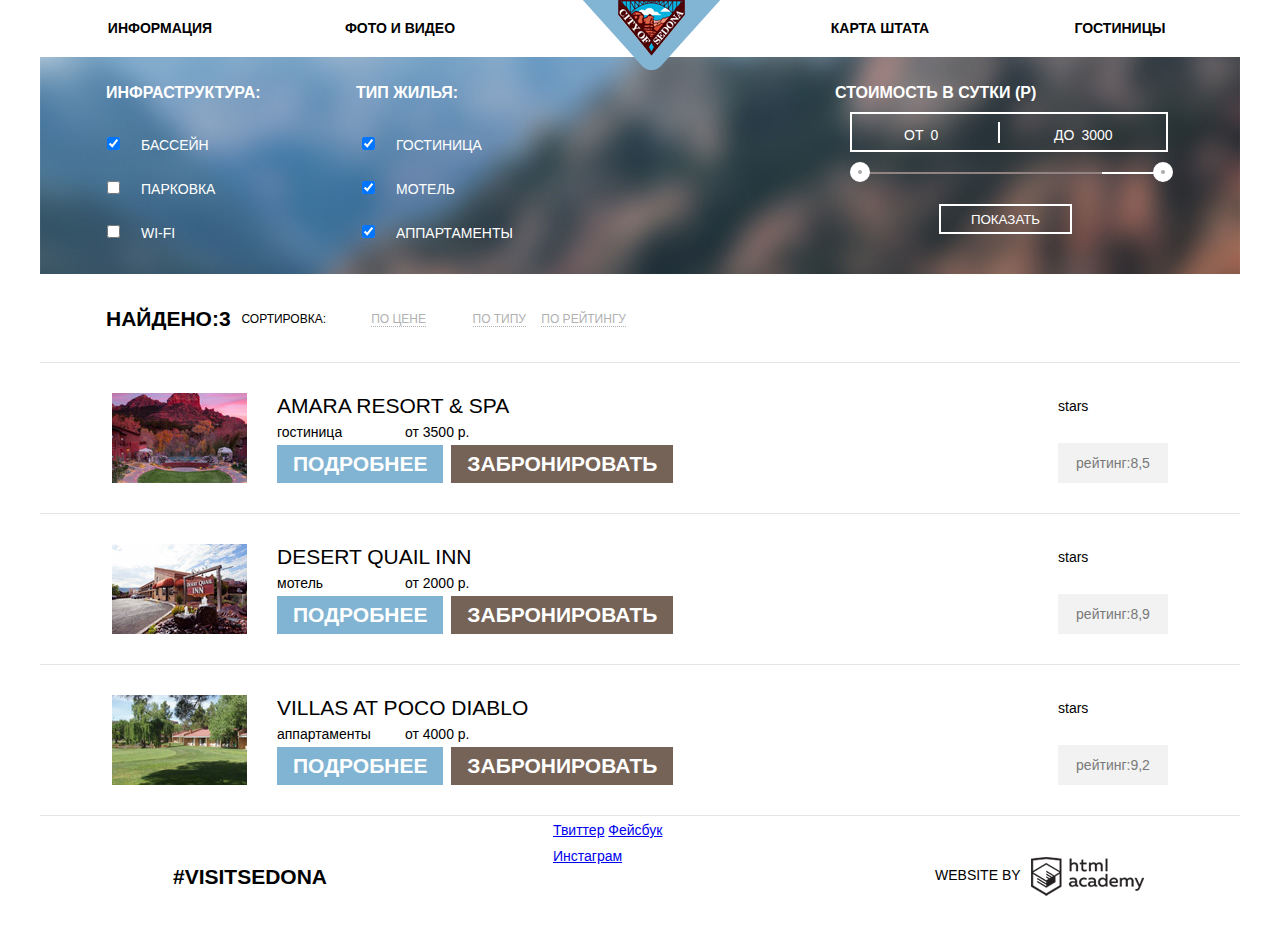
==== catalog.html @ 65309f1b "исправил" ====
<!DOCTYPE html>
<html lang="ru">
<head>
  <meta charset="UTF-8">
  <title>HTML Academy: Седона</title>
  <link href="css/style.css" rel="stylesheet">
</head>
<body>
  <header class="main-header">
    <div class="header-logo"><img src="img/header-logo.svg" width="138" height="70" alt="Седона"></div>
    <nav class="main-navigation">
      <ul class="main-menu">
        <li><a href="#">Информация</a></li>
        <li><a href="#">ФОТО И ВИДЕО</a></li>
        <li><a href="#">КАРТА ШТАТА</a></li>
        <li><a href="#">ГОСТИНИЦЫ</a></li>
      </ul>
    </nav>
  </header>

  <main>

    <header class="choosing-features clearfix">
      <form action="#" method="post">
        <div class="feature-column">
          <p>инфраструктура:</p>
          <label><input type="checkbox" name="pool" id="pool-id" checked>бассейн</label>
          <label><input type="checkbox" name="parking" id="parking-id">парковка</label>
          <label><input type="checkbox" name="wi-fi" id="wi-fi-id">wi-fi</label>
        </div>
        <div class="feature-column">
          <p>тип жилья:</p>
          <label><input type="checkbox" name="hotel" id="hotel-id" checked>гостиница</label>
          <label><input type="checkbox" name="motel" id="motel-id" checked>мотель</label>
          <label><input type="checkbox" name="appartaments" id="appartaments-id" checked>аппартаменты</label>
        </div>
        <div class="cell-slider">
          <p>стоимость в сутки (р)</p>
          <div class="price-controls clearfix">
            <label>от<input class="min-price" type="text" value="0"></label>
            <div class="vertical-bar"></div>
            <label>до<input class="max-price" type="text" value="3000"></label>
          </div>
          <div class="range-controls">
            <div class="scale">
              <div class="bar"></div>
            </div>
            <div class="toggle min-toggle"></div>
            <div class="toggle max-toggle"></div>
          </div>
          <input type="submit" value="показать">
        </div>
      </form>

    </header>

    <div class="search">
      <div class="search-bar">
        <h2>найдено:3</h2>
          <ul>
            <li>сортировка:</li>
            <li><a href="#">по цене</a></li>
            <li><a href="#">по типу</a></li>
            <li><a href="#">по рейтингу</a></li>
          </ul>
        <div class="columns">
          <div class="column-top"><a href="#"></a></div>
          <div class="column-bottom"><a href="#"></a></div>
        </div>
      </div>
      <div class="rating-box">
        <div class="features-box clearfix">
          <div class="hotel-photo"><img src="img/amara resort.jpg" width="135" height="90" alt="Седона"></div>
          <div class="reserve-column">
            <a href="#" class="hotel">amara resort & spa</a>
            <span>гостиница</span>
            <span>от 3500 р.</span>
            <div class="reserve-block">
                <a class="button feature-button" href="#">подробнее</a>
                <a class="button reserve-button" href="#">забронировать</a>
            </div>
          </div>
          <div class="right-column">
            <div class="stars"> stars </div>
            <div class="rating">рейтинг:8,5</div>
          </div>
        </div>
        <div class="features-box clearfix">
          <div class="hotel-photo"><img src="img/desert quail.jpg" width="135" height="90" alt="Седона"></div>
          <div class="reserve-column">
            <a href="#" class="hotel">desert quail inn</a>
            <span>мотель</span>
            <span>от 2000 р.</span>
            <div class="reserve-block">
              <a class="button feature-button" href="#">подробнее</a>
              <a class="button reserve-button" href="#">забронировать</a>
            </div>
          </div>
          <div class="right-column">
            <div class="stars"> stars </div>
            <div class="rating">рейтинг:8,9</div>
          </div>
        </div>
        <div class="features-box clearfix">
          <div class="hotel-photo"><img src="img/villas.jpg" width="135" height="90" alt="Седона"></div>
          <div class="reserve-column">
            <a href="#" class="hotel">villas at poco diablo</a>
            <span>аппартаменты</span>
            <span>от 4000 р.</span>
            <div class="reserve-block">
              <a class="button feature-button" href="#">подробнее</a>
              <a class="button reserve-button" href="#">забронировать</a>
            </div>
          </div>
          <div class="right-column">
            <div class="stars"> stars </div>
            <div class="rating">рейтинг:9,2</div>
          </div>
        </div>
      </div>
    </div>
  </main>

  <footer class="main-footer">
    <div class="container catalog-cont">
        <section class="footer-contacts">
          <a href="#">#VISITSEDONA</a>
        </section>
        <section class="footer-social">
          <a class="social-btn social-btn-vk" href="#">Твиттер</a>
          <a class="social-btn social-btn-fb" href="#">Фейсбук</a>
          <a class="social-btn social-btn-inst" href="#">Инстаграм</a>
        </section>
        <section class="footer-logo">
          <p>WEBSITE BY</p>
          <a class="btn" href="https://htmlacademy.ru"><img src="img/footer-logo.gif" width="113" height="39" alt="Седона"></a>
        </section>
    </div>
  </footer>
</body>
</html>
---- css/style.css ----
body{
	width: 1200px;
	padding: 0px;
	margin: 0 auto;
	font-family: "PTSans", "Arial",sans-serif;
	font-weight: regular;
	font-size: 14px;
	color: #000000;
	line-height: 26px;
}

h1{
	font-family: "PTSans", "Arial",sans-serif;
	font-weight: bold;
	font-size: 30px;
	color: #000000;
	line-height: 24px;
}

h2{
	font-family: "PTSans Narrow", "Arial",sans-serif;
	font-weight: bold;
	font-size: 21px;
	color: #000000;
	line-height: 26px;
}

img{
	display: block;
}

.clearfix::after{
	content: "";
	display: block;
	clear: both;
}

.main-header{
	width:1200px;
	margin: 0 auto;
}

.main-navigation{
	min-height: 56px;
}

.main-menu {
	list-style: none;
	margin: 0;
	padding: 0;
}

.main-menu li{
	float: left;
	width: 20%;
	text-align: center;
}

.main-menu li:nth-child(2){
	margin-right: 20%;    
}
  
.main-menu li a {
	padding-top: 15px;
	padding-bottom: 15px;
	display: block;
	color:black;
	text-decoration:none;
	font-weight: bold;
	text-transform:uppercase;
}

.header-logo{
	position: absolute;
	width: 138 px;
	left:50%;
	margin-left:-57px; 
	z-index:200;
}

.poster{ 
	z-index:100;
	width: 1200px;
	min-height: 432px;
	background-image: url("../img/emptyposter1.jpg"); 
	padding-top: 76px;
}

.welgorg-post{
	padding-left: 472px;
	margin-bottom: 51px;
}

.sedona-post{
	padding-left: 371px;
	margin-bottom: 57px;
}

.because-post{
	padding-left: 452px;
}	

.choosing-features{
	width: 1200px;
	min-height: 220px;
	margin: 0px;
	background-image: url("../img/choose-photo.jpg");
	display: block;
}

.choosing-features p{
	display: block;
	float: left;
	margin:0%;
	vertical-align: middle;
	font-weight: bold;
	font-size: 16px;
}


.feature-column,
.cell-slider{
	width: 25%;
	height: 218px;
	display: block;
	float:left;
	color:white;
	text-transform:uppercase;
}

.feature-column label{
	width:100%;
	display: block;
	float: left;
	margin: 0;
	min-height: 20%;
	padding-left: 63px;
}

.feature-column:nth-child(2) label{
	padding-left: 18px;
}

.feature-column:nth-child(2) p{
	width: 284px;
	padding-left: 16px;
}

.feature-column input{
	margin-right: 21px;
}

.feature-column p{
	width: 234px;
	min-height: 24%;
	padding-top: 8%;
	padding-left: 66px;
}

.cell-slider{
	width: 50%;
}

.cell-slider p{
	width: 405px;
	padding-left: 195px;
	min-height: 18%;
	padding-top: 4%;
}

.price-controls{
	border:2px solid white;
	width: 314px;
	padding: 0px;
	margin-left: 210px;
	margin-top: 56px;

}

.price-controls input{
	border:none;
	width: 40px;
	margin-left: 5px;
	font-size: 14px;
	color: white;
	background: none;
}

.vertical-bar{
	border-left: 2px solid white;
	width: 2px;
	height: 21px;
	float: left;
	margin-top: 3px;
}

.price-controls label{
	display: block;
	float: left;
	width: 94px;
	padding-top: 3px;
	padding-bottom: 2px;
	padding-left: 52px;
	margin:0;
}

.range-controls{
	width: 314px;
	padding: 20px 0;
	margin-left: 210px;
}

.scale{
	height: 2px;
	background: white;
}

.bar{
	height: 2px;
	background: #918381;
	width: 252px;*/
}

.toggle{
	position: absolute;
	top: 162px;
	border:8px solid white;
	background: #ababab;
	border-radius: 50%;
	width: 4px;
	height:4px;
}

.max-toggle{
	right:107px;
}

.cell-slider input[type="submit"]{
	border:2px solid white;
	width: 133px;
	height: 30px;
	background: none;
	color:white;
	text-transform:uppercase; 
	display: block;
	float: right;
	margin-right: 168px;
	margin-top: 10px;
}

.search{
	width: 100%;
	margin: 0;
}

.search-bar{
	width: 1134px;
	min-height: 56px;
	text-transform:uppercase;
	padding-top: 30px;
	padding-left: 66px;
	margin-top: 0;
}

.search-bar h2{
	width: 120px;
	float:left;
	margin:0;
}

.search-bar ul{
	list-style: none;
	margin: 0;
	padding-top: 0px;
}

.search-bar li{
	width: 100px;
	float:left;
	font-size: 12px;
	text-align: right;
}

.search-bar li a{
	color: #b1b1b1;
	text-decoration: none;
	border-bottom: 1px dotted #b1b1b1;
}

.rating-box{
	border-bottom: 1px solid #e5e5e5;
}

.features-box{
	min-height: 150px;
	border-top: 1px solid #e5e5e5;
}

.hotel-photo{
	width:135px;
	margin-left: 72px;
	padding-top: 30px;
	float: left;

}

.reserve-column{
	width: 750px;
	float: left;
	padding-top: 30px;
	margin-left: 30px;
}

.reserve-column a{
	display: block;
	font-size: 21px;
	text-transform:uppercase;
	text-decoration: none;
	color: #000000;

}

.reserve-column span:nth-child(3) {
	position: absolute;
	left: 405px;
}

.reserve-column .button{
	display: inline-block;
	min-width: 0;
	padding: 6px 16px;
	color: white;
	text-transform:uppercase;
	font-weight: bold;
	text-decoration: none;
}

.feature-button{
	background-color: #81b3d2;
}

.reserve-button{
	background-color: #766357;
	margin-left: 4px;
}

.right-column{
	width: 110px;
	float: right;
	min-height: 120px;
	margin-right: 72px;
}

.stars{
	margin-top: 30px;
}

.rating{
	background-color: #f2f2f2;
	padding: 7px 15px;
	margin-bottom: 0px;
	text-align: center;
	margin-top: 24px;
	color:#797979;
}

.main-feature{
	width: 575px;
	padding: 10px 43px;
	margin: 0 auto;
	margin-top: 49px;
}

.text-part{
	width: 400px;
	float: left;
}
.text-part p,
.text-part h2{
	width: 300px;
	margin: 0 auto;
}

.feature-container{
	padding-top:48px;
}

.image-part{
	width: 800px;
	float: left;
	margin: 0;
}

.feature-view{
	background-color:#81b3d2;
	margin:0px;
}

.feature{
	width: 400px;
	float: left;
}

.feature-box{
	margin-bottom: 90px;
	margin-top: 47px;
}

.feature:nth-child(1){
	padding-top: 14px;
}

.feature:nth-child(2){
	padding-top: 16px;
}

.feature:nth-child(3){
	padding-top: 10px;
}

.number-features{
	background-color: #eeeeee;
	padding-bottom: 64px;
	padding-top: 50px;
	margin-bottom: 47px;
}

.number-feature{
	width: 400px;
	float: left;
}

.form-phone{
	margin-top: 130px;
}

.form-configuration{
	width: 568px;
	min-height: 480px;
	position:absolute;
	top:2290px;
	left: 317px;
	background-color:#ffffff
}
	
.form-configuration div{
	min-height: 84px;
	width: 568px;
	background-color: #766357;
}

.form-configuration input[type="submit"]{
	width: 460px;
	min-height: 56px;
	background-color:#81b3d2;
	margin: 0 auto;
	margin-left: 55px;
	border:none;
	margin-bottom: 52px
}

label{
	margin-left: 55px;
}

.form-configuration input[type="text"],
.form-configuration input[type="number"]{
	background-color: #f2f2f2;
	border:none;
	margin-bottom: 27px;
	padding: 14px;
}

.form-configuration input[type="text"]{
	width: 315px;
	margin-left: 20px;
}

input[ name="arrival-date"]{
	margin-left: 23px;
	margin-top: 52px;
}

.form-configuration input[type="number"]{
	width: 76px;
	margin-left: 40px;
	margin-bottom: 52px
}

input[name="children"]{
	margin-left: 26px;
}

.container{
	min-height: 120px;
	width: 1200px;
	display: block;
	position: absolute;
	top:2848px;
	background-color: rgba(251, 249, 239, 0.9);
}

	.catalog-cont{
	top:817px;	
	background:none;
}

.footer-contacts {
	float: left;
	width: 320px;
	margin-right: 60px;
	margin-left: 133px;
	margin-top: 47px;
}

.footer-contacts a{
	color:#000000;
	font-size: 21px;
	font-weight: bold;
	text-decoration: none;
}  

.footer-social {
	float: left;
	width: 180px;
}

.footer-logo {
	float: right;
	width: 220px;
	margin-right: 90px;
	margin-top: 35px;
}

.footer-logo p,
.footer-logo a{
	display: block;
	margin: 5px;
	float: left;
}

.footer-logo p{
	margin-top: 10px;
}
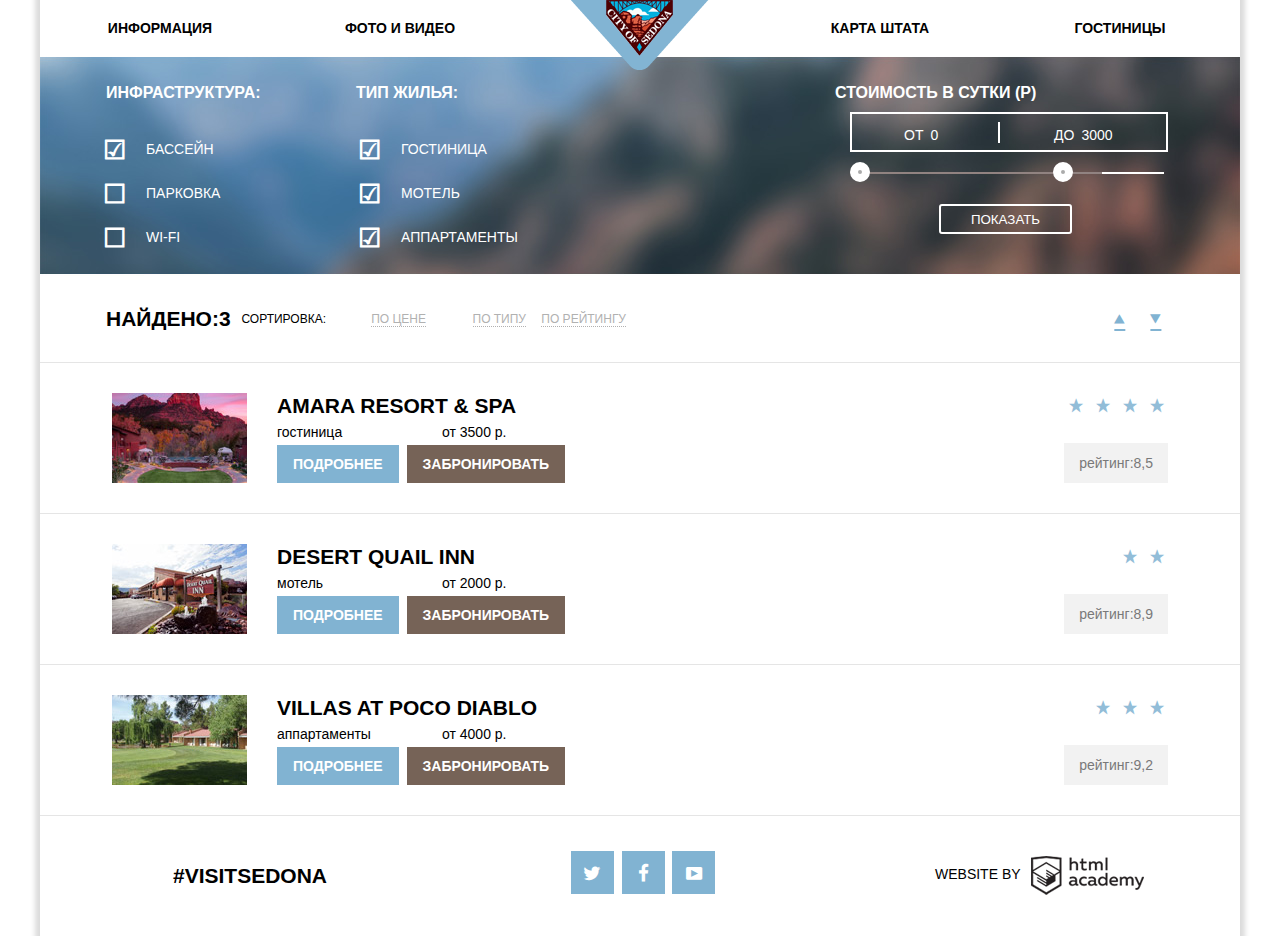
==== commit 5b863aeb: "оформил детали" ====
--- a/catalog.html
+++ b/catalog.html
@@ -3,6 +3,8 @@
 <head>
   <meta charset="UTF-8">
   <title>HTML Academy: Седона</title>
+  <link href='https://fonts.googleapis.com/css?family=PT+Sans:400,700&subset=latin,cyrillic' rel='stylesheet' type='text/css'>
+  <link rel="stylesheet" href="css/normalize.css">
   <link href="css/style.css" rel="stylesheet">
 </head>
 <body>
@@ -24,15 +26,27 @@
       <form action="#" method="post">
         <div class="feature-column">
           <p>инфраструктура:</p>
-          <label><input type="checkbox" name="pool" id="pool-id" checked>бассейн</label>
+          <!--<label><input type="checkbox" name="pool" id="pool-id" checked>бассейн</label>
           <label><input type="checkbox" name="parking" id="parking-id">парковка</label>
-          <label><input type="checkbox" name="wi-fi" id="wi-fi-id">wi-fi</label>
+          <label><input type="checkbox" name="wi-fi" id="wi-fi-id">wi-fi</label>-->
+          <input type="checkbox" name="pool" id="pool-id" checked>
+          <label for="pool-id">бассейн</label>
+          <input type="checkbox" name="parking" id="parking-id">
+          <label for="parking-id">парковка</label>
+          <input type="checkbox" name="wi-fi" id="wi-fi-id">
+          <label for="wi-fi-id">wi-fi</label>
         </div>
         <div class="feature-column">
           <p>тип жилья:</p>
-          <label><input type="checkbox" name="hotel" id="hotel-id" checked>гостиница</label>
+          <!--<label><input type="checkbox" name="hotel" id="hotel-id" checked>гостиница</label>
           <label><input type="checkbox" name="motel" id="motel-id" checked>мотель</label>
-          <label><input type="checkbox" name="appartaments" id="appartaments-id" checked>аппартаменты</label>
+          <label><input type="checkbox" name="appartaments" id="appartaments-id" checked>аппартаменты</label>-->
+          <input type="checkbox" name="hotel" id="hotel-id" checked>
+          <label for="hotel-id">гостиница</label>
+          <input type="checkbox" name="motel" id="motel-id" checked>
+          <label for="motel-id">мотель</label>
+          <input type="checkbox" name="appartaments" id="appartaments-id" checked>
+          <label for="appartaments-id">аппартаменты</label>
         </div>
         <div class="cell-slider">
           <p>стоимость в сутки (р)</p>
@@ -64,8 +78,8 @@
             <li><a href="#">по рейтингу</a></li>
           </ul>
         <div class="columns">
-          <div class="column-top"><a href="#"></a></div>
-          <div class="column-bottom"><a href="#"></a></div>
+          <div class="column column-top"><a class="icon-up-dir" href="#"></a></div>
+          <div class="column column-bottom"><a class="icon-down-dir" href="#"></a></div>
         </div>
       </div>
       <div class="rating-box">
@@ -81,7 +95,12 @@
             </div>
           </div>
           <div class="right-column">
-            <div class="stars"> stars </div>
+            <div class="stars">
+              <span class="icon-star"></span>
+              <span class="icon-star"></span>
+              <span class="icon-star"></span>
+              <span class="icon-star"></span>
+            </div>
             <div class="rating">рейтинг:8,5</div>
           </div>
         </div>
@@ -97,7 +116,10 @@
             </div>
           </div>
           <div class="right-column">
-            <div class="stars"> stars </div>
+            <div class="stars">
+              <span class="icon-star"></span>
+              <span class="icon-star"></span>
+            </div>
             <div class="rating">рейтинг:8,9</div>
           </div>
         </div>
@@ -113,7 +135,11 @@
             </div>
           </div>
           <div class="right-column">
-            <div class="stars"> stars </div>
+            <div class="stars">
+              <span class="icon-star"></span>
+              <span class="icon-star"></span>
+              <span class="icon-star"></span>
+            </div>
             <div class="rating">рейтинг:9,2</div>
           </div>
         </div>
@@ -121,19 +147,19 @@
     </div>
   </main>
 
-  <footer class="main-footer">
+  <footer class="main-footer clearfix">
     <div class="container catalog-cont">
         <section class="footer-contacts">
-          <a href="#">#VISITSEDONA</a>
+          <span>#VISITSEDONA</span>
         </section>
         <section class="footer-social">
-          <a class="social-btn social-btn-vk" href="#">Твиттер</a>
-          <a class="social-btn social-btn-fb" href="#">Фейсбук</a>
-          <a class="social-btn social-btn-inst" href="#">Инстаграм</a>
+          <a class="social-btn social-btn-tv" href="#"><span class="icon-twitter"></span></a>
+          <a class="social-btn social-btn-fb" href="#"><span class="icon-facebook"></span></a>
+          <a class="social-btn social-btn-yt" href="#"><span class="icon-youtube"></a>
         </section>
         <section class="footer-logo">
           <p>WEBSITE BY</p>
-          <a class="btn" href="https://htmlacademy.ru"><img src="img/footer-logo.gif" width="113" height="39" alt="Седона"></a>
+          <a class="btn" href="https://htmlacademy.ru"><span class="sprite"></span></a>
         </section>
     </div>
   </footer>
--- a/css/style.css
+++ b/css/style.css
@@ -9,7 +9,49 @@
 	font-size: 14px;
 	color: #000000;
 	line-height: 26px;
-}
+	box-shadow: 0 0 5px 5px #dbdbdb;
+}
+
+@font-face {
+  font-weight: normal;
+  font-style: normal;
+
+  font-family: "symbols-sedona";
+  src: url("../fonts/fonts/symbols-sedona.woff") format("woff"),
+       url("../fonts/fonts/symbols-sedona.woff2") format("woff2");
+}
+
+
+[class^="icon-"]::before,
+[class*=" icon-"]::before {
+  display: inline-block;
+  width: 1em;
+  margin-right: 0.2em;
+  margin-left: 0.2em;
+
+  font-weight: normal;
+  line-height: 1em;
+  font-family: "symbols-sedona";
+  text-align: center;
+  text-transform: none;
+  text-decoration: inherit;
+  font-style: normal;
+  font-variant: normal;
+
+  speak: none;
+}
+
+.icon-facebook::before { content: "\66"; } /* "f" */
+.icon-twitter::before { content: "\74"; } /* "t" */
+.icon-up-dir::before { content: "\25b2"; } /* "▲" */
+.icon-down-dir::before { content: "\25bc"; } /* "▼" */
+.icon-star::before { content: "\2605"; } /* "★" */
+.icon-check-off::before { content: "\2610"; } /* "☐" */
+.icon-check-on::before { content: "\2611"; } /* "☑" */
+.icon-calendar::before { content: "\e800"; } /* "" */
+.icon-plus::before { content: "\e801"; } /* "" */
+.icon-minus::before { content: "\e802"; } /* "" */
+.icon-youtube::before { content: "\f39e"; } /* "" */
 
 h1{
 	font-family: "PTSans", "Arial",sans-serif;
@@ -20,7 +62,7 @@
 }
 
 h2{
-	font-family: "PTSans Narrow", "Arial",sans-serif;
+	font-family: "PTSans", "Arial",sans-serif;
 	font-weight: bold;
 	font-size: 21px;
 	color: #000000;
@@ -62,7 +104,7 @@
 	margin-right: 20%;    
 }
   
-.main-menu li a {
+.main-menu  a {
 	padding-top: 15px;
 	padding-bottom: 15px;
 	display: block;
@@ -70,13 +112,17 @@
 	text-decoration:none;
 	font-weight: bold;
 	text-transform:uppercase;
+}
+
+.main-menu  a:hover{
+	color: #81b3d2;
 }
 
 .header-logo{
 	position: absolute;
 	width: 138 px;
 	left:50%;
-	margin-left:-57px; 
+	margin-left:-69px; 
 	z-index:200;
 }
 
@@ -150,6 +196,31 @@
 
 .feature-column input{
 	margin-right: 21px;
+}
+
+ input[type=checkbox] {
+	display: none;
+}
+
+input[type=checkbox] + label:before{
+	content: "\2610";
+	margin-right: 20px;
+	font-weight: bold;
+	font-size: 26px;
+	position: relative;
+	top:5px;
+}
+
+input[type=checkbox] + label:before:disabled{
+	background-color: #6a6a6a;
+
+}
+
+input[type=checkbox]:checked + label:before{
+	content: "\2611";
+	margin-right: 20px;
+	font-weight: bold;
+	font-size: 26px;
 }
 
 .feature-column p{
@@ -231,14 +302,20 @@
 	border-radius: 50%;
 	width: 4px;
 	height:4px;
+	cursor: pointer;
+}
+
+.toggle:hover{
+	background: #1c4f80;
 }
 
 .max-toggle{
-	right:107px;
+	right:207px;
 }
 
 .cell-slider input[type="submit"]{
 	border:2px solid white;
+	border-radius: 3px;
 	width: 133px;
 	height: 30px;
 	background: none;
@@ -248,6 +325,11 @@
 	float: right;
 	margin-right: 168px;
 	margin-top: 10px;
+}
+
+.cell-slider input[type="submit"]:hover{
+	background-color: #ffffff;
+	color: #000000;
 }
 
 .search{
@@ -289,6 +371,36 @@
 	border-bottom: 1px dotted #b1b1b1;
 }
 
+.search-bar li a:hover{
+	color:#81b3d2;
+	border-bottom: 1px dotted #81b3d2;
+}
+
+.search-bar li a:active{
+	color:#000000;
+	border-bottom:none;
+}
+
+.columns{
+	float: right;
+	margin-right: 68px;
+}
+ 
+.column{
+ 	display: inline-block;
+ 	font-size: 23px;
+ 	color: #81b3d2;
+}
+
+.column a{
+  	color: #81b3d2;
+}
+
+.column a:hover{
+  	color: #000000;
+}
+
+
 .rating-box{
 	border-bottom: 1px solid #e5e5e5;
 }
@@ -316,15 +428,24 @@
 .reserve-column a{
 	display: block;
 	font-size: 21px;
+	font-weight: bold;
 	text-transform:uppercase;
 	text-decoration: none;
 	color: #000000;
 
 }
 
+.reserve-column a:first-child:hover{
+	color:#c4dcea;
+}
+
+.reserve-column a:first-child:active{
+	color:#b2b2b2;
+}
+
 .reserve-column span:nth-child(3) {
 	position: absolute;
-	left: 405px;
+	left: 442px;
 }
 
 .reserve-column .button{
@@ -333,6 +454,7 @@
 	padding: 6px 16px;
 	color: white;
 	text-transform:uppercase;
+	font-size: 14px;
 	font-weight: bold;
 	text-decoration: none;
 }
@@ -341,10 +463,28 @@
 	background-color: #81b3d2;
 }
 
+.feature-button:hover{
+	background-color: #669ec0;
+}
+
+.feature-button:active{
+	background-color: #5496bd;
+	color: #88b6d1;
+}
 .reserve-button{
 	background-color: #766357;
 	margin-left: 4px;
 }
+
+.reserve-button:hover{
+	background-color: #604e43;
+}
+
+.reserve-button:active{
+	background-color: #503e33;
+	color: #81746d;
+}
+
 
 .right-column{
 	width: 110px;
@@ -355,6 +495,9 @@
 
 .stars{
 	margin-top: 30px;
+	float:right;
+	color: #92bdd8;
+	font-size: 16px;
 }
 
 .rating{
@@ -364,6 +507,7 @@
 	text-align: center;
 	margin-top: 24px;
 	color:#797979;
+	float:right;
 }
 
 .main-feature{
@@ -371,16 +515,33 @@
 	padding: 10px 43px;
 	margin: 0 auto;
 	margin-top: 49px;
+	text-align: center;
+	color: #333333;
 }
 
 .text-part{
 	width: 400px;
 	float: left;
 }
+
 .text-part p,
 .text-part h2{
 	width: 300px;
 	margin: 0 auto;
+	text-align: center;
+	vertical-align: middle;
+	color: #ffffff;
+}
+
+.text-part h2{
+	margin-top: 50px;
+	font-size: 21px;
+}
+
+.text-part p{
+	margin-top: 22px;
+	line-height: 20px;
+	font-size: 14px;
 }
 
 .feature-container{
@@ -401,11 +562,18 @@
 .feature{
 	width: 400px;
 	float: left;
+	text-align: center;
+}
+
+.feature img{
+	display: block;
+	margin: 0 auto;
 }
 
 .feature-box{
 	margin-bottom: 90px;
 	margin-top: 47px;
+	
 }
 
 .feature:nth-child(1){
@@ -430,6 +598,7 @@
 .number-feature{
 	width: 400px;
 	float: left;
+	text-align: center;
 }
 
 .form-phone{
@@ -440,25 +609,51 @@
 	width: 568px;
 	min-height: 480px;
 	position:absolute;
-	top:2290px;
-	left: 317px;
-	background-color:#ffffff
+	top:2222px;
+	left: 392px;
+	background-color:#ffffff;
+	color: #000000;
+	font-weight: bold;
+	padding: 0;
 }
 	
-.form-configuration div{
-	min-height: 84px;
+.form-configuration .hotel-search{
+	min-height: 54px;
 	width: 568px;
+	padding-top: 30px;
 	background-color: #766357;
+	text-align: center;
+	vertical-align: middle;
+	color: #ffffff;
+	font-weight: bold;
+	font-size: 21px;
+}
+
+.form-configuration form{
+	min-height: 400px;
+	box-shadow: 0 5px 10px 5px #ededed;
 }
 
 .form-configuration input[type="submit"]{
-	width: 460px;
+	width: 464px;
 	min-height: 56px;
 	background-color:#81b3d2;
 	margin: 0 auto;
 	margin-left: 55px;
 	border:none;
-	margin-bottom: 52px
+	margin-bottom: 52px;
+	color: #ffffff;
+	font-weight: bold;
+	font-size: 21px;
+}
+
+.form-configuration input[type="submit"]:hover{
+	background-color: #669ec0;
+}
+
+.form-configuration input[type="submit"]:active{
+	background-color: #5496bd;
+	color: #88b6d1;
 }
 
 label{
@@ -471,12 +666,84 @@
 	border:none;
 	margin-bottom: 27px;
 	padding: 14px;
+	font-weight: bold;
+	cursor: pointer;
 }
 
 .form-configuration input[type="text"]{
 	width: 315px;
 	margin-left: 20px;
 }
+
+.form-configuration input[type="text"]:hover{
+	background-color: #ebebeb;
+}
+
+.form-configuration input[type="text"]:focus{
+	background-color: #ffffff;
+	border: 1px solid #e5e5e5;
+	padding: 13px;
+}
+
+.form-configuration input[name="departure-date"]{
+	margin-left: 14px;
+}
+
+.icon-calendar{
+	margin-left: -30px;
+	color:#c2c2c2;
+}
+
+
+.icon-calendar:hover,
+.clients-number button:hover{
+	color:#111111;
+}
+
+.icon-calendar:active,
+.clients-number button:active{
+	color:#81b3d2;
+}
+
+.clients-number input[type="text"],
+.clients-number button{
+	border: none;
+	display: inline-block;
+	height: 35px;
+	width: 30px;
+	margin: 0;
+	padding: 0;
+	font-weight: bold;
+
+}
+
+.clients-number button{
+	color: #a9a9a9;
+	cursor: pointer;
+}
+
+.clients-number input[type="text"]{
+	padding-left: 10px;
+	width: 20px;
+}
+
+.clients-number {
+	display: inline-block;
+	width: 109px;
+	height: 35px;
+	padding: 0;
+	min-height: 0px;
+	margin-left: 31px;
+	margin-bottom: 51px;
+	background-color: #f2f2f2;
+	cursor: pointer;
+}
+
+form .clients-number:nth-child(6){
+	margin-left: 21px;
+}
+
+
 
 input[ name="arrival-date"]{
 	margin-left: 23px;
@@ -498,13 +765,18 @@
 	width: 1200px;
 	display: block;
 	position: absolute;
-	top:2848px;
+	top:-120px;
 	background-color: rgba(251, 249, 239, 0.9);
 }
 
 	.catalog-cont{
-	top:817px;	
+		position: relative;
+	top:0px;	
 	background:none;
+}
+
+.main-footer{
+	position: relative;
 }
 
 .footer-contacts {
@@ -513,9 +785,6 @@
 	margin-right: 60px;
 	margin-left: 133px;
 	margin-top: 47px;
-}
-
-.footer-contacts a{
 	color:#000000;
 	font-size: 21px;
 	font-weight: bold;
@@ -525,6 +794,9 @@
 .footer-social {
 	float: left;
 	width: 180px;
+	text-align: center;
+	margin-top: 35px;
+
 }
 
 .footer-logo {
@@ -544,3 +816,48 @@
 .footer-logo p{
 	margin-top: 10px;
 }
+
+.sprite {
+    background-image: url(../img/sprite/spritesedona.png);
+    background-repeat: no-repeat;
+    display: block;
+
+    width: 113px;
+    height: 39px;
+    background-position: -10px -10px;
+}
+
+.sprite:hover{
+	 width: 113px;
+    height: 39px;
+    background-position: -10px -69px;
+}
+
+.sprite:active{
+	background-position: -10px -128px;
+}
+
+.social-btn {
+	display: inline-block;
+	width: 43px;
+	height: 33px;
+	margin: 0 2px;
+	color: #ffffff;
+	font-size: 19px;
+	padding-top: 10px;
+
+	vertical-align: middle;
+	text-decoration: none;
+
+	background: #81b3d2 url("img/sprite.png") no-repeat center;
+}
+
+.social-btn:hover{
+	background-color: #669ec0;
+}
+
+
+.social-btn:hover:active{
+	background-color: #5496bd;
+	color: #88b6d1;
+}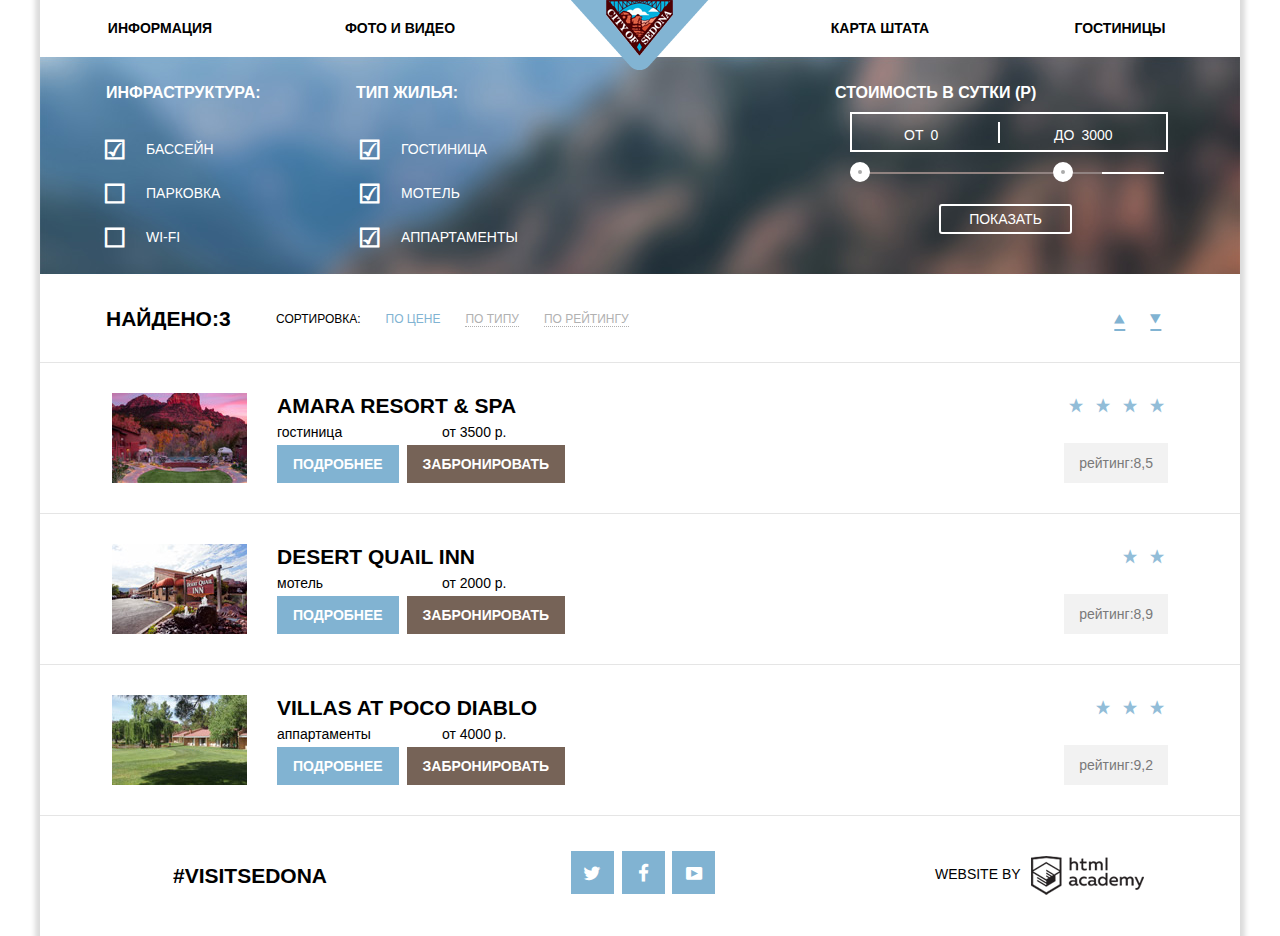
==== commit 13c26834: "создал и подключил normalize, прописал адрес" ====
--- a/catalog.html
+++ b/catalog.html
@@ -73,7 +73,7 @@
         <h2>найдено:3</h2>
           <ul>
             <li>сортировка:</li>
-            <li><a href="#">по цене</a></li>
+            <li><a href="#"  class="disabled">по цене</a></li>
             <li><a href="#">по типу</a></li>
             <li><a href="#">по рейтингу</a></li>
           </ul>
--- a/css/style.css
+++ b/css/style.css
@@ -5,7 +5,7 @@
 	padding: 0px;
 	margin: 0 auto;
 	font-family: "PTSans", "Arial",sans-serif;
-	font-weight: regular;
+	/*font-weight: regular;*/
 	font-size: 14px;
 	color: #000000;
 	line-height: 26px;
@@ -350,19 +350,25 @@
 	width: 120px;
 	float:left;
 	margin:0;
+	margin-right: 50px;
+
 }
 
 .search-bar ul{
 	list-style: none;
 	margin: 0;
 	padding-top: 0px;
+
 }
 
 .search-bar li{
-	width: 100px;
+	/*width: 90px;*/
 	float:left;
 	font-size: 12px;
 	text-align: right;
+
+	position: relative;
+	margin-right: 25px;
 }
 
 .search-bar li a{
@@ -381,6 +387,13 @@
 	border-bottom:none;
 }
 
+.search-bar li .disabled,
+.search-bar li .disabled:hover,
+.search-bar li .disabled:active{
+	color: #81b3d2;
+	border:none;
+
+}
 .columns{
 	float: right;
 	margin-right: 68px;
@@ -769,8 +782,8 @@
 	background-color: rgba(251, 249, 239, 0.9);
 }
 
-	.catalog-cont{
-		position: relative;
+.catalog-cont{
+	position: relative;
 	top:0px;	
 	background:none;
 }
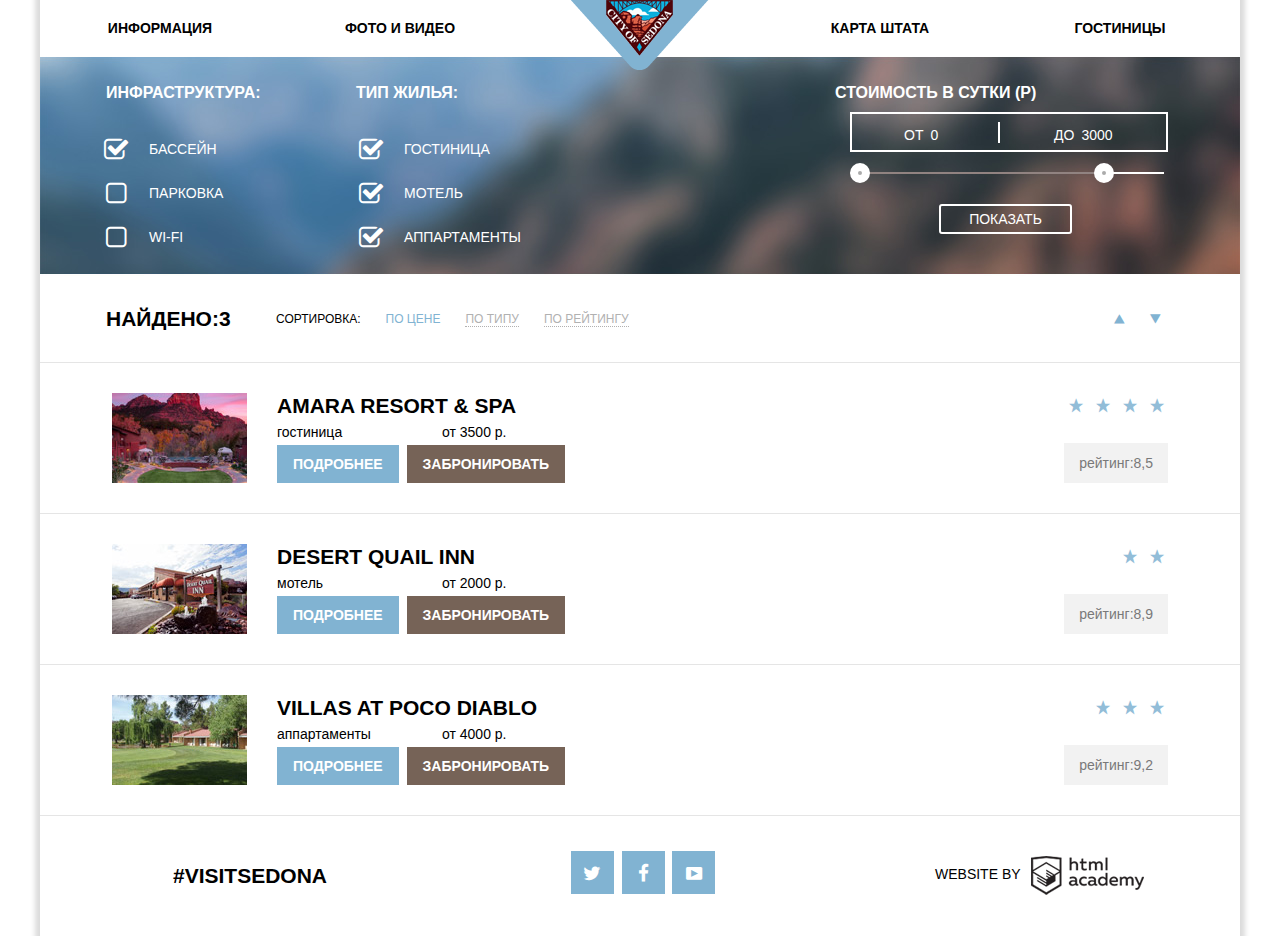
==== commit d0aee8e3: "сверстал мелкие детали" ====
--- a/catalog.html
+++ b/catalog.html
@@ -9,7 +9,7 @@
 </head>
 <body>
   <header class="main-header">
-    <div class="header-logo"><img src="img/header-logo.svg" width="138" height="70" alt="Седона"></div>
+    <div class="header-logo"><img src="img/header-logo.png" width="138" height="70" alt="Седона"></div>
     <nav class="main-navigation">
       <ul class="main-menu">
         <li><a href="#">Информация</a></li>
@@ -29,12 +29,22 @@
           <!--<label><input type="checkbox" name="pool" id="pool-id" checked>бассейн</label>
           <label><input type="checkbox" name="parking" id="parking-id">парковка</label>
           <label><input type="checkbox" name="wi-fi" id="wi-fi-id">wi-fi</label>-->
-          <input type="checkbox" name="pool" id="pool-id" checked>
-          <label for="pool-id">бассейн</label>
-          <input type="checkbox" name="parking" id="parking-id">
-          <label for="parking-id">парковка</label>
-          <input type="checkbox" name="wi-fi" id="wi-fi-id">
-          <label for="wi-fi-id">wi-fi</label>
+
+          <!--<ul class="form-checkbox">
+            <li>-->
+            <input type="checkbox" name="pool" id="pool-id" checked>
+            <label for="pool-id">бассейн</label>
+            <!--</li> 
+            <li>-->
+            <input type="checkbox" name="parking" id="parking-id">
+            <label for="parking-id">парковка</label>
+           <!-- </li>
+            <li>-->
+            <input type="checkbox" name="wi-fi" id="wi-fi-id">
+            <label for="wi-fi-id">wi-fi</label>
+            <!--</li>
+          </ul>-->
+
         </div>
         <div class="feature-column">
           <p>тип жилья:</p>
@@ -78,13 +88,14 @@
             <li><a href="#">по рейтингу</a></li>
           </ul>
         <div class="columns">
-          <div class="column column-top"><a class="icon-up-dir" href="#"></a></div>
-          <div class="column column-bottom"><a class="icon-down-dir" href="#"></a></div>
+          <!--<div class="column column-top"><a class="icon-up-dir" href="#"><span class="icon-up-dir"></span></a></div>-->
+          <div class="column column-top"><a href="#"><span class="icon-up-dir"></span></a></div>
+          <div class="column column-bottom"><a href="#"><span class="icon-down-dir"></span></a></div>
         </div>
       </div>
       <div class="rating-box">
         <div class="features-box clearfix">
-          <div class="hotel-photo"><img src="img/amara resort.jpg" width="135" height="90" alt="Седона"></div>
+          <div class="hotel-photo"><img src="img/amara-resort.jpg" width="135" height="90" alt="Седона"></div>
           <div class="reserve-column">
             <a href="#" class="hotel">amara resort & spa</a>
             <span>гостиница</span>
@@ -105,7 +116,7 @@
           </div>
         </div>
         <div class="features-box clearfix">
-          <div class="hotel-photo"><img src="img/desert quail.jpg" width="135" height="90" alt="Седона"></div>
+          <div class="hotel-photo"><img src="img/desert-quail.jpg" width="135" height="90" alt="Седона"></div>
           <div class="reserve-column">
             <a href="#" class="hotel">desert quail inn</a>
             <span>мотель</span>
@@ -155,7 +166,7 @@
         <section class="footer-social">
           <a class="social-btn social-btn-tv" href="#"><span class="icon-twitter"></span></a>
           <a class="social-btn social-btn-fb" href="#"><span class="icon-facebook"></span></a>
-          <a class="social-btn social-btn-yt" href="#"><span class="icon-youtube"></a>
+          <a class="social-btn social-btn-yt" href="#"><span class="icon-youtube"></span></a>
         </section>
         <section class="footer-logo">
           <p>WEBSITE BY</p>
--- a/css/style.css
+++ b/css/style.css
@@ -71,6 +71,8 @@
 
 img{
 	display: block;
+	max-width: 100%;
+	height: auto;
 }
 
 .clearfix::after{
@@ -120,7 +122,7 @@
 
 .header-logo{
 	position: absolute;
-	width: 138 px;
+	width: 138px;
 	left:50%;
 	margin-left:-69px; 
 	z-index:200;
@@ -198,7 +200,7 @@
 	margin-right: 21px;
 }
 
- input[type=checkbox] {
+input[type=checkbox] {
 	display: none;
 }
 
@@ -209,18 +211,34 @@
 	font-size: 26px;
 	position: relative;
 	top:5px;
-}
-
-input[type=checkbox] + label:before:disabled{
+
+	display: inline-block;
+  width: 1em;
+ /* margin-right: 0.2em;
+  margin-left: 0.2em;*/
+
+  font-weight: normal;
+  line-height: 1em;
+  font-family: "symbols-sedona";
+  text-align: center;
+  text-transform: none;
+  text-decoration: inherit;
+  font-style: normal;
+  font-variant: normal;
+
+  speak: none;
+}
+
+/*input[type=checkbox] + label:before:disabled{
 	background-color: #6a6a6a;
 
-}
+}*/
 
 input[type=checkbox]:checked + label:before{
 	content: "\2611";
-	margin-right: 20px;
-	font-weight: bold;
-	font-size: 26px;
+	/*margin-right: 20px;
+	font-weight: bold;
+	font-size: 26px;*/
 }
 
 .feature-column p{
@@ -278,6 +296,8 @@
 }
 
 .range-controls{
+position: relative;
+
 	width: 314px;
 	padding: 20px 0;
 	margin-left: 210px;
@@ -296,7 +316,8 @@
 
 .toggle{
 	position: absolute;
-	top: 162px;
+	/*top: 162px;*/
+	top: 11px;
 	border:8px solid white;
 	background: #ababab;
 	border-radius: 50%;
@@ -310,7 +331,8 @@
 }
 
 .max-toggle{
-	right:207px;
+	/*right:207px;*/
+	right:50px;
 }
 
 .cell-slider input[type="submit"]{
@@ -362,11 +384,9 @@
 }
 
 .search-bar li{
-	/*width: 90px;*/
 	float:left;
 	font-size: 12px;
 	text-align: right;
-
 	position: relative;
 	margin-right: 25px;
 }
@@ -618,17 +638,20 @@
 	margin-top: 130px;
 }
 
-.form-configuration{
+/*.form-configuration{
 	width: 568px;
 	min-height: 480px;
 	position:absolute;
 	top:2222px;
-	left: 392px;
 	background-color:#ffffff;
 	color: #000000;
 	font-weight: bold;
 	padding: 0;
-}
+
+	left:50%;
+	margin-left: -284px;
+}
+
 	
 .form-configuration .hotel-search{
 	min-height: 54px;
@@ -642,10 +665,13 @@
 	font-size: 21px;
 }
 
-.form-configuration form{
+/*.form-configuration form{
 	min-height: 400px;
 	box-shadow: 0 5px 10px 5px #ededed;
-}
+	
+	/*padding:55px;
+	position: relative;*/
+/*}
 
 .form-configuration input[type="submit"]{
 	width: 464px;
@@ -671,9 +697,16 @@
 
 label{
 	margin-left: 55px;
-}
-
-.form-configuration input[type="text"],
+}*
+
+/*.form-configuration label{
+	
+	margin-bottom: 27px;
+	padding: 14px 0;
+	width: 110px;
+
+}*/
+/*.form-configuration input[type="text"],
 .form-configuration input[type="number"]{
 	background-color: #f2f2f2;
 	border:none;
@@ -683,10 +716,26 @@
 	cursor: pointer;
 }
 
-.form-configuration input[type="text"]{
+/*.form-configuration input[type="text"]{
+	background-color: #f2f2f2;
+	border:none;
+	margin-bottom: 27px;
+	padding: 14px;
+	font-weight: bold;
+	cursor: pointer;
+
+	display: block;
+}*/
+
+/*.form-configuration input[type="text"]{
 	width: 315px;
 	margin-left: 20px;
-}
+	/*display: inline-block;
+
+	width: 300px;*/
+
+
+/*}
 
 .form-configuration input[type="text"]:hover{
 	background-color: #ebebeb;
@@ -733,6 +782,7 @@
 .clients-number button{
 	color: #a9a9a9;
 	cursor: pointer;
+
 }
 
 .clients-number input[type="text"]{
@@ -771,7 +821,178 @@
 
 input[name="children"]{
 	margin-left: 26px;
-}
+}*/
+
+
+.modal-content {
+	width: 458px;
+	min-height: 100px;
+	height: 270px;
+	background-color:#ffffff;
+	color: #000000;
+	font-weight: bold;
+	padding: 55px;
+	position:absolute;
+	top:2307px;
+	left:50%;
+	margin-left: -284px;
+	box-shadow: 0 5px 10px 5px #ededed;
+}
+
+.modal-content-close {
+	min-height: 84px;
+	width: 568px;
+	background-color: #766357;
+	text-align: center;
+	vertical-align: middle;
+	color: #ffffff;
+	font-weight: bold;
+	font-size: 21px;
+ 	cursor: pointer;
+	position: absolute;
+	top: -84px;
+	right: 0;
+	border:none;
+}
+
+.modal-content input[type="text"]{
+	min-width: 65%;
+	display: block;
+	float: right;
+	background-color: #f2f2f2;
+	border: none;
+	min-height: 37px;
+	padding-left: 13px;
+	margin: 0;
+	font-weight: bold;
+	text-transform:uppercase;
+}
+
+.modal-content input[type="text"]:hover{
+	background-color: #ebebeb;
+}
+
+.modal-content input[type="text"]:focus{
+	background-color: #ffffff;
+	border: 1px solid #e5e5e5;
+	padding-left: 12px;
+	min-height: 35px;
+	min-width: 64.7%;
+}
+
+.modal-content label{
+	position: relative;
+	top:7px;
+	border: none;
+}
+
+.label-container{
+	margin-bottom: 30px;
+	position: relative;
+}
+
+.icon-calendar{
+	line-height: 0;
+	display: block;
+	position: absolute;
+	right: 10px;
+	top:10px;
+	color:#c2c2c2;
+	cursor:pointer;
+}
+
+.icon-calendar:hover,
+.clients-number button:hover{
+	color:#111111;
+}
+
+.icon-calendar:active,
+.clients-number button:active{
+	color:#81b3d2;
+}
+
+.number-box{
+
+	margin-bottom: 55px;
+	width: 50%;
+	float:left;	
+}
+
+.clients-number{
+	float: right;
+	min-width: 20%;
+	width: 46%;
+}
+
+.clients-number button{
+	float: right;
+	background-color:#f2f2f2;
+	border: none;
+	min-height: 37px;
+	font-weight: bold;
+	text-transform:uppercase;
+	width: 27%;
+	text-align: center;
+	padding: 0;
+	color:#c2c2c2;
+}
+
+ .number-box input[type="text"]{
+	min-width: 0px;
+	width: 30px;
+	width: 24%;
+	text-align: center;
+	padding:0;
+
+}
+
+.number-box label{
+	width: 54%;
+}
+
+form .number-box:nth-child(4){
+	float: right;
+}
+
+form .number-box:nth-child(4) label{
+	margin-right: 30px;
+	padding-left:19%;
+}
+
+.modal-content input[type="submit"]{
+	width: 100%;
+	min-height: 56px;
+	background-color:#81b3d2;
+	margin: 0 auto;
+	border:none;
+	margin-bottom: 52px;
+	color: #ffffff;
+	font-weight: bold;
+	font-size: 21px;
+	padding: 0;
+}
+
+.modal-content input[type="submit"]:hover{
+	background-color: #669ec0;
+}
+
+.modal-content input[type="submit"]:active{
+	background-color: #5496bd;
+	color: #88b6d1;
+}
+
+
+
+
+
+
+
+
+
+
+
+
+
 
 .container{
 	min-height: 120px;
@@ -831,19 +1052,19 @@
 }
 
 .sprite {
-    background-image: url(../img/sprite/spritesedona.png);
-    background-repeat: no-repeat;
-    display: block;
-
-    width: 113px;
-    height: 39px;
-    background-position: -10px -10px;
+	background-image: url("../img/sprite/spritesedona.png");
+	background-repeat: no-repeat;
+	display: block;
+
+	width: 113px;
+	height: 39px;
+	background-position: -10px -10px;
 }
 
 .sprite:hover{
-	 width: 113px;
-    height: 39px;
-    background-position: -10px -69px;
+	width: 113px;
+	height: 39px;
+	background-position: -10px -69px;
 }
 
 .sprite:active{
@@ -862,7 +1083,8 @@
 	vertical-align: middle;
 	text-decoration: none;
 
-	background: #81b3d2 url("img/sprite.png") no-repeat center;
+	/*background: #81b3d2 url("img/sprite.png") no-repeat center;*/
+	background: #81b3d2;
 }
 
 .social-btn:hover{
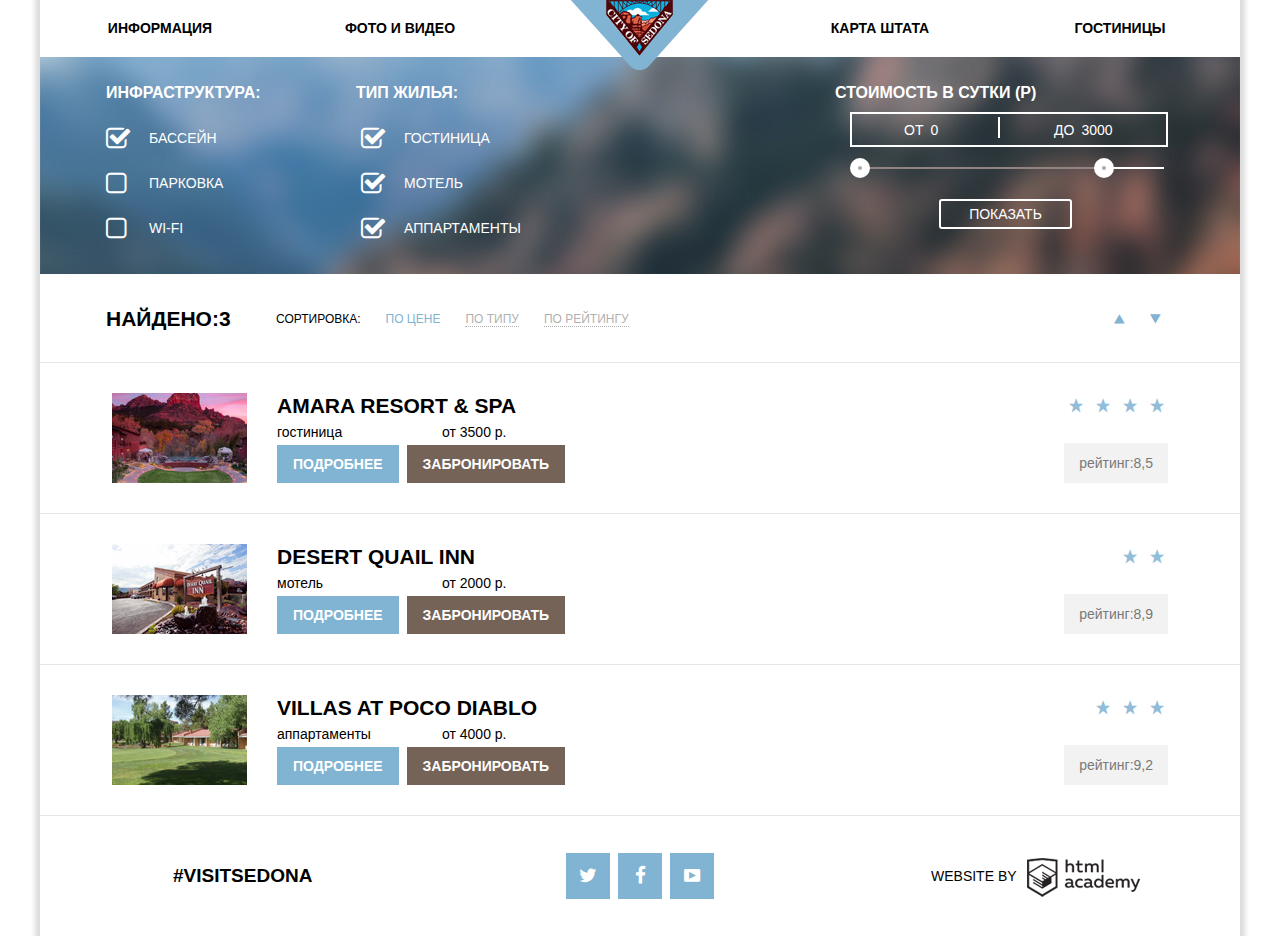
==== commit 31ec1448: "на проверку" ====
--- a/catalog.html
+++ b/catalog.html
@@ -9,7 +9,7 @@
 </head>
 <body>
   <header class="main-header">
-    <div class="header-logo"><img src="img/header-logo.png" width="138" height="70" alt="Седона"></div>
+    <div class="header-logo"><a href="#"><img src="img/header-logo.png" width="138" height="70" alt="Седона"></a></div>
     <nav class="main-navigation">
       <ul class="main-menu">
         <li><a href="#">Информация</a></li>
@@ -24,33 +24,17 @@
 
     <header class="choosing-features clearfix">
       <form action="#" method="post">
-        <div class="feature-column">
+        <div class="feature-column clearfix">
           <p>инфраструктура:</p>
-          <!--<label><input type="checkbox" name="pool" id="pool-id" checked>бассейн</label>
-          <label><input type="checkbox" name="parking" id="parking-id">парковка</label>
-          <label><input type="checkbox" name="wi-fi" id="wi-fi-id">wi-fi</label>-->
-
-          <!--<ul class="form-checkbox">
-            <li>-->
-            <input type="checkbox" name="pool" id="pool-id" checked>
-            <label for="pool-id">бассейн</label>
-            <!--</li> 
-            <li>-->
-            <input type="checkbox" name="parking" id="parking-id">
-            <label for="parking-id">парковка</label>
-           <!-- </li>
-            <li>-->
-            <input type="checkbox" name="wi-fi" id="wi-fi-id">
-            <label for="wi-fi-id">wi-fi</label>
-            <!--</li>
-          </ul>-->
-
+          <input type="checkbox" name="pool" id="pool-id" checked>
+          <label for="pool-id">бассейн</label>
+          <input type="checkbox" name="parking" id="parking-id">
+          <label for="parking-id">парковка</label>
+          <input type="checkbox" name="wi-fi" id="wi-fi-id">
+          <label for="wi-fi-id">wi-fi</label>
         </div>
-        <div class="feature-column">
+        <div class="feature-column clearfix">
           <p>тип жилья:</p>
-          <!--<label><input type="checkbox" name="hotel" id="hotel-id" checked>гостиница</label>
-          <label><input type="checkbox" name="motel" id="motel-id" checked>мотель</label>
-          <label><input type="checkbox" name="appartaments" id="appartaments-id" checked>аппартаменты</label>-->
           <input type="checkbox" name="hotel" id="hotel-id" checked>
           <label for="hotel-id">гостиница</label>
           <input type="checkbox" name="motel" id="motel-id" checked>
@@ -88,7 +72,6 @@
             <li><a href="#">по рейтингу</a></li>
           </ul>
         <div class="columns">
-          <!--<div class="column column-top"><a class="icon-up-dir" href="#"><span class="icon-up-dir"></span></a></div>-->
           <div class="column column-top"><a href="#"><span class="icon-up-dir"></span></a></div>
           <div class="column column-bottom"><a href="#"><span class="icon-down-dir"></span></a></div>
         </div>
@@ -101,8 +84,8 @@
             <span>гостиница</span>
             <span>от 3500 р.</span>
             <div class="reserve-block">
-                <a class="button feature-button" href="#">подробнее</a>
-                <a class="button reserve-button" href="#">забронировать</a>
+              <a class="button feature-button" href="#">подробнее</a>
+              <a class="button reserve-button" href="#">забронировать</a>
             </div>
           </div>
           <div class="right-column">
--- a/css/style.css
+++ b/css/style.css
@@ -5,7 +5,6 @@
 	padding: 0px;
 	margin: 0 auto;
 	font-family: "PTSans", "Arial",sans-serif;
-	/*font-weight: regular;*/
 	font-size: 14px;
 	color: #000000;
 	line-height: 26px;
@@ -17,8 +16,8 @@
   font-style: normal;
 
   font-family: "symbols-sedona";
-  src: url("../fonts/fonts/symbols-sedona.woff") format("woff"),
-       url("../fonts/fonts/symbols-sedona.woff2") format("woff2");
+  src: url("../fonts/symbols-sedona.woff") format("woff"),
+       url("../fonts/symbols-sedona.woff2") format("woff2");
 }
 
 
@@ -53,12 +52,19 @@
 .icon-minus::before { content: "\e802"; } /* "" */
 .icon-youtube::before { content: "\f39e"; } /* "" */
 
+.check1{
+	z-index:300;
+	position: absolute;
+	opacity: 0.5;
+}
+
 h1{
 	font-family: "PTSans", "Arial",sans-serif;
 	font-weight: bold;
-	font-size: 30px;
+	font-size: 27px;
 	color: #000000;
-	line-height: 24px;
+	line-height: 6px;
+	margin-bottom: 38px;
 }
 
 h2{
@@ -132,8 +138,14 @@
 	z-index:100;
 	width: 1200px;
 	min-height: 432px;
-	background-image: url("../img/emptyposter1.jpg"); 
+	background-image: url("../img/rectposter.jpg"); 
 	padding-top: 76px;
+}
+
+.tryangle-layer{
+	margin-top: 23px;
+
+	z-index:200;
 }
 
 .welgorg-post{
@@ -171,7 +183,7 @@
 .feature-column,
 .cell-slider{
 	width: 25%;
-	height: 218px;
+	min-height: 218px;
 	display: block;
 	float:left;
 	color:white;
@@ -183,6 +195,7 @@
 	display: block;
 	float: left;
 	margin: 0;
+	margin-top: 5%;
 	min-height: 20%;
 	padding-left: 63px;
 }
@@ -197,7 +210,7 @@
 }
 
 .feature-column input{
-	margin-right: 21px;
+ 	margin-right: 21px;
 }
 
 input[type=checkbox] {
@@ -213,32 +226,26 @@
 	top:5px;
 
 	display: inline-block;
-  width: 1em;
- /* margin-right: 0.2em;
-  margin-left: 0.2em;*/
-
-  font-weight: normal;
-  line-height: 1em;
-  font-family: "symbols-sedona";
-  text-align: center;
-  text-transform: none;
-  text-decoration: inherit;
-  font-style: normal;
-  font-variant: normal;
-
-  speak: none;
-}
-
-/*input[type=checkbox] + label:before:disabled{
-	background-color: #6a6a6a;
-
-}*/
+	width: 1em;
+
+	font-weight: normal;
+	line-height: 1em;
+	font-family: "symbols-sedona";
+	text-align: center;
+	text-transform: none;
+	text-decoration: inherit;
+	font-style: normal;
+	font-variant: normal;
+
+	speak: none;
+}
+
 
 input[type=checkbox]:checked + label:before{
 	content: "\2611";
-	/*margin-right: 20px;
-	font-weight: bold;
-	font-size: 26px;*/
+	padding-left: 2px;
+	margin-right: 18px;
+	font-size: 26px;
 }
 
 .feature-column p{
@@ -250,6 +257,7 @@
 
 .cell-slider{
 	width: 50%;
+	outline-color: yellow;
 }
 
 .cell-slider p{
@@ -296,8 +304,7 @@
 }
 
 .range-controls{
-position: relative;
-
+	position: relative;
 	width: 314px;
 	padding: 20px 0;
 	margin-left: 210px;
@@ -316,7 +323,6 @@
 
 .toggle{
 	position: absolute;
-	/*top: 162px;*/
 	top: 11px;
 	border:8px solid white;
 	background: #ababab;
@@ -331,7 +337,6 @@
 }
 
 .max-toggle{
-	/*right:207px;*/
 	right:50px;
 }
 
@@ -547,9 +552,18 @@
 	width: 575px;
 	padding: 10px 43px;
 	margin: 0 auto;
-	margin-top: 49px;
+	margin-top: 34px;
 	text-align: center;
 	color: #333333;
+	font-style: "PT Sans Narrow", "Arial",sans-serif;
+	font-size: 12.5px;
+
+}
+
+.main-feature h2{
+	margin-bottom: 27px;
+	font-style: "PT Sans Narrow", "Arial",sans-serif;
+	font-size: 19px;
 }
 
 .text-part{
@@ -567,18 +581,21 @@
 }
 
 .text-part h2{
-	margin-top: 50px;
+	margin-top: 52px;
 	font-size: 21px;
+	line-height: 24px;
+	font-style: "PT Sans Narrow", "Arial",sans-serif;
 }
 
 .text-part p{
-	margin-top: 22px;
-	line-height: 20px;
-	font-size: 14px;
+	margin-top: 20px;
+	margin-bottom: 22px;
+	line-height: 22px;
+	font-size: 13px;
 }
 
 .feature-container{
-	padding-top:48px;
+	padding-top:28px;
 }
 
 .image-part{
@@ -601,11 +618,19 @@
 .feature img{
 	display: block;
 	margin: 0 auto;
+	margin-bottom: 26px;
+}
+
+.feature p{
+	line-height: 20px;
+	margin-top: 22px;
+	margin-bottom: -6px;
 }
 
 .feature-box{
 	margin-bottom: 90px;
 	margin-top: 47px;
+	font-size: 12px;
 	
 }
 
@@ -623,9 +648,10 @@
 
 .number-features{
 	background-color: #eeeeee;
-	padding-bottom: 64px;
-	padding-top: 50px;
-	margin-bottom: 47px;
+	padding-bottom: 42px;
+	padding-top: 30px;
+	margin-bottom: 17px;
+	font-size: 12px;
 }
 
 .number-feature{
@@ -634,206 +660,31 @@
 	text-align: center;
 }
 
+.number-feature h2{
+	line-height: 20px;
+	margin-bottom: 25px;
+}
+
+.number-feature p{
+	line-height: 20px;
+	margin-bottom: 22px; 
+}
+
+
 .form-phone{
-	margin-top: 130px;
-}
-
-/*.form-configuration{
-	width: 568px;
-	min-height: 480px;
-	position:absolute;
-	top:2222px;
-	background-color:#ffffff;
-	color: #000000;
-	font-weight: bold;
-	padding: 0;
-
-	left:50%;
-	margin-left: -284px;
-}
-
-	
-.form-configuration .hotel-search{
-	min-height: 54px;
-	width: 568px;
-	padding-top: 30px;
-	background-color: #766357;
-	text-align: center;
-	vertical-align: middle;
-	color: #ffffff;
-	font-weight: bold;
-	font-size: 21px;
-}
-
-/*.form-configuration form{
-	min-height: 400px;
-	box-shadow: 0 5px 10px 5px #ededed;
-	
-	/*padding:55px;
-	position: relative;*/
-/*}
-
-.form-configuration input[type="submit"]{
-	width: 464px;
-	min-height: 56px;
-	background-color:#81b3d2;
-	margin: 0 auto;
-	margin-left: 55px;
-	border:none;
-	margin-bottom: 52px;
-	color: #ffffff;
-	font-weight: bold;
-	font-size: 21px;
-}
-
-.form-configuration input[type="submit"]:hover{
-	background-color: #669ec0;
-}
-
-.form-configuration input[type="submit"]:active{
-	background-color: #5496bd;
-	color: #88b6d1;
-}
-
-label{
-	margin-left: 55px;
-}*
-
-/*.form-configuration label{
-	
-	margin-bottom: 27px;
-	padding: 14px 0;
-	width: 110px;
-
-}*/
-/*.form-configuration input[type="text"],
-.form-configuration input[type="number"]{
-	background-color: #f2f2f2;
-	border:none;
-	margin-bottom: 27px;
-	padding: 14px;
-	font-weight: bold;
-	cursor: pointer;
-}
-
-/*.form-configuration input[type="text"]{
-	background-color: #f2f2f2;
-	border:none;
-	margin-bottom: 27px;
-	padding: 14px;
-	font-weight: bold;
-	cursor: pointer;
-
-	display: block;
-}*/
-
-/*.form-configuration input[type="text"]{
-	width: 315px;
-	margin-left: 20px;
-	/*display: inline-block;
-
-	width: 300px;*/
-
-
-/*}
-
-.form-configuration input[type="text"]:hover{
-	background-color: #ebebeb;
-}
-
-.form-configuration input[type="text"]:focus{
-	background-color: #ffffff;
-	border: 1px solid #e5e5e5;
-	padding: 13px;
-}
-
-.form-configuration input[name="departure-date"]{
-	margin-left: 14px;
-}
-
-.icon-calendar{
-	margin-left: -30px;
-	color:#c2c2c2;
-}
-
-
-.icon-calendar:hover,
-.clients-number button:hover{
-	color:#111111;
-}
-
-.icon-calendar:active,
-.clients-number button:active{
-	color:#81b3d2;
-}
-
-.clients-number input[type="text"],
-.clients-number button{
-	border: none;
-	display: inline-block;
-	height: 35px;
-	width: 30px;
-	margin: 0;
-	padding: 0;
-	font-weight: bold;
-
-}
-
-.clients-number button{
-	color: #a9a9a9;
-	cursor: pointer;
-
-}
-
-.clients-number input[type="text"]{
-	padding-left: 10px;
-	width: 20px;
-}
-
-.clients-number {
-	display: inline-block;
-	width: 109px;
-	height: 35px;
-	padding: 0;
-	min-height: 0px;
-	margin-left: 31px;
-	margin-bottom: 51px;
-	background-color: #f2f2f2;
-	cursor: pointer;
-}
-
-form .clients-number:nth-child(6){
-	margin-left: 21px;
-}
-
-
-
-input[ name="arrival-date"]{
-	margin-left: 23px;
-	margin-top: 52px;
-}
-
-.form-configuration input[type="number"]{
-	width: 76px;
-	margin-left: 40px;
-	margin-bottom: 52px
-}
-
-input[name="children"]{
-	margin-left: 26px;
-}*/
-
+	margin-top: 107px;
+}
 
 .modal-content {
 	width: 458px;
 	min-height: 100px;
-	height: 270px;
+	height: 290px;
 	background-color:#ffffff;
 	color: #000000;
 	font-weight: bold;
 	padding: 55px;
 	position:absolute;
-	top:2307px;
+	top:2167px;
 	left:50%;
 	margin-left: -284px;
 	box-shadow: 0 5px 10px 5px #ededed;
@@ -847,7 +698,7 @@
 	vertical-align: middle;
 	color: #ffffff;
 	font-weight: bold;
-	font-size: 21px;
+	font-size: 19px;
  	cursor: pointer;
 	position: absolute;
 	top: -84px;
@@ -856,7 +707,7 @@
 }
 
 .modal-content input[type="text"]{
-	min-width: 65%;
+	min-width: 72%;
 	display: block;
 	float: right;
 	background-color: #f2f2f2;
@@ -895,10 +746,11 @@
 	line-height: 0;
 	display: block;
 	position: absolute;
-	right: 10px;
+	right: 7px;
 	top:10px;
 	color:#c2c2c2;
 	cursor:pointer;
+	font-size: 20px;
 }
 
 .icon-calendar:hover,
@@ -921,7 +773,7 @@
 .clients-number{
 	float: right;
 	min-width: 20%;
-	width: 46%;
+	width: 49%;
 }
 
 .clients-number button{
@@ -931,7 +783,7 @@
 	min-height: 37px;
 	font-weight: bold;
 	text-transform:uppercase;
-	width: 27%;
+	width: 40%;
 	text-align: center;
 	padding: 0;
 	color:#c2c2c2;
@@ -939,15 +791,14 @@
 
  .number-box input[type="text"]{
 	min-width: 0px;
-	width: 30px;
-	width: 24%;
+	width: 20%;
 	text-align: center;
 	padding:0;
 
 }
 
 .number-box label{
-	width: 54%;
+	width: 53%;
 }
 
 form .number-box:nth-child(4){
@@ -956,7 +807,7 @@
 
 form .number-box:nth-child(4) label{
 	margin-right: 30px;
-	padding-left:19%;
+	padding-left:18%;
 }
 
 .modal-content input[type="submit"]{
@@ -981,19 +832,6 @@
 	color: #88b6d1;
 }
 
-
-
-
-
-
-
-
-
-
-
-
-
-
 .container{
 	min-height: 120px;
 	width: 1200px;
@@ -1015,29 +853,29 @@
 
 .footer-contacts {
 	float: left;
-	width: 320px;
+	width: 319px;
 	margin-right: 60px;
 	margin-left: 133px;
 	margin-top: 47px;
 	color:#000000;
-	font-size: 21px;
+	font-size: 19px;
 	font-weight: bold;
 	text-decoration: none;
 }  
 
 .footer-social {
 	float: left;
-	width: 180px;
-	text-align: center;
-	margin-top: 35px;
+	width: 176px;
+	text-align: center;
+	margin-top: 37px;
 
 }
 
 .footer-logo {
 	float: right;
 	width: 220px;
-	margin-right: 90px;
-	margin-top: 35px;
+	margin-right: 94px;
+	margin-top: 37px;
 }
 
 .footer-logo p,
@@ -1073,8 +911,8 @@
 
 .social-btn {
 	display: inline-block;
-	width: 43px;
-	height: 33px;
+	width: 44px;
+	height: 36px;
 	margin: 0 2px;
 	color: #ffffff;
 	font-size: 19px;
@@ -1082,8 +920,6 @@
 
 	vertical-align: middle;
 	text-decoration: none;
-
-	/*background: #81b3d2 url("img/sprite.png") no-repeat center;*/
 	background: #81b3d2;
 }
 
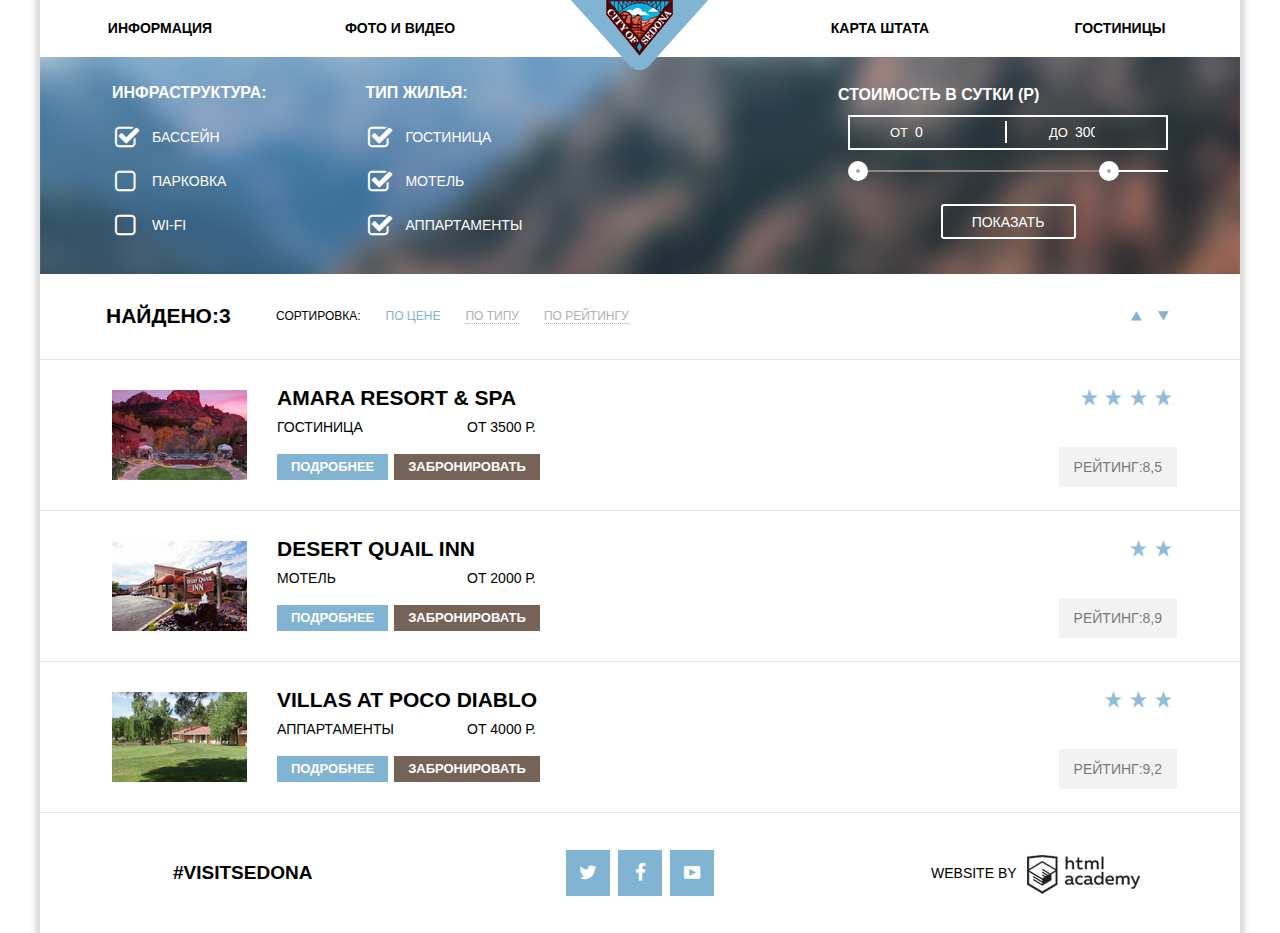
==== commit 1907562f: "на проверку" ====
--- a/catalog.html
+++ b/catalog.html
@@ -7,6 +7,7 @@
   <link rel="stylesheet" href="css/normalize.css">
   <link href="css/style.css" rel="stylesheet">
 </head>
+<!--<img class="check1" src="img/check2.jpg" width="1200" height="933" alt="Седона">-->
 <body>
   <header class="main-header">
     <div class="header-logo"><a href="#"><img src="img/header-logo.png" width="138" height="70" alt="Седона"></a></div>
@@ -23,43 +24,44 @@
   <main>
 
     <header class="choosing-features clearfix">
-      <form action="#" method="post">
-        <div class="feature-column clearfix">
-          <p>инфраструктура:</p>
-          <input type="checkbox" name="pool" id="pool-id" checked>
-          <label for="pool-id">бассейн</label>
-          <input type="checkbox" name="parking" id="parking-id">
-          <label for="parking-id">парковка</label>
-          <input type="checkbox" name="wi-fi" id="wi-fi-id">
-          <label for="wi-fi-id">wi-fi</label>
-        </div>
-        <div class="feature-column clearfix">
-          <p>тип жилья:</p>
-          <input type="checkbox" name="hotel" id="hotel-id" checked>
-          <label for="hotel-id">гостиница</label>
-          <input type="checkbox" name="motel" id="motel-id" checked>
-          <label for="motel-id">мотель</label>
-          <input type="checkbox" name="appartaments" id="appartaments-id" checked>
-          <label for="appartaments-id">аппартаменты</label>
-        </div>
-        <div class="cell-slider">
-          <p>стоимость в сутки (р)</p>
-          <div class="price-controls clearfix">
-            <label>от<input class="min-price" type="text" value="0"></label>
-            <div class="vertical-bar"></div>
-            <label>до<input class="max-price" type="text" value="3000"></label>
+      <div class="wrapper">
+        <form action="#" method="post">
+          <div class="feature-column clearfix">
+            <p>инфраструктура:</p>
+            <input type="checkbox" name="pool" id="pool-id" checked>
+            <label for="pool-id">бассейн</label>
+            <input type="checkbox" name="parking" id="parking-id">
+            <label for="parking-id">парковка</label>
+            <input type="checkbox" name="wi-fi" id="wi-fi-id">
+            <label for="wi-fi-id">wi-fi</label>
           </div>
-          <div class="range-controls">
-            <div class="scale">
-              <div class="bar"></div>
+          <div class="feature-column clearfix">
+            <p>тип жилья:</p>
+            <input type="checkbox" name="hotel" id="hotel-id" checked>
+            <label for="hotel-id">гостиница</label>
+            <input type="checkbox" name="motel" id="motel-id" checked>
+            <label for="motel-id">мотель</label>
+            <input type="checkbox" name="appartaments" id="appartaments-id" checked>
+            <label for="appartaments-id">аппартаменты</label>
+          </div>
+          <div class="cell-slider">
+            <p>стоимость в сутки (р)</p>
+            <div class="price-controls clearfix">
+              <label>от<input class="min-price" type="text" value="0"></label>
+              <div class="vertical-bar"></div>
+              <label>до<input class="max-price" type="text" value="3000"></label>
             </div>
-            <div class="toggle min-toggle"></div>
-            <div class="toggle max-toggle"></div>
+            <div class="range-controls">
+              <div class="scale">
+                <div class="bar"></div>
+              </div>
+              <div class="toggle min-toggle"></div>
+              <div class="toggle max-toggle"></div>
+            </div>
+            <input type="submit" value="показать">
           </div>
-          <input type="submit" value="показать">
-        </div>
-      </form>
-
+        </form>
+      </div>
     </header>
 
     <div class="search">
--- a/css/style.css
+++ b/css/style.css
@@ -1,4 +1,7 @@
-
+.wrapper	{
+	width: 1056px;
+	margin: 0 auto;
+}
 
 body{
 	width: 1200px;
@@ -9,6 +12,7 @@
 	color: #000000;
 	line-height: 26px;
 	box-shadow: 0 0 5px 5px #dbdbdb;
+	position:relative;
 }
 
 @font-face {
@@ -180,9 +184,9 @@
 }
 
 
-.feature-column,
-.cell-slider{
-	width: 25%;
+.feature-column{
+	/*width: 25%;*/
+	width: 24%;
 	min-height: 218px;
 	display: block;
 	float:left;
@@ -195,22 +199,16 @@
 	display: block;
 	float: left;
 	margin: 0;
-	margin-top: 5%;
+	/*margin-top: 5%;*/
+	margin-top: 5.5%;
 	min-height: 20%;
-	padding-left: 63px;
-}
-
-.feature-column:nth-child(2) label{
-	padding-left: 18px;
-}
-
-.feature-column:nth-child(2) p{
-	width: 284px;
-	padding-left: 16px;
-}
+}
+
+
 
 .feature-column input{
  	margin-right: 21px;
+
 }
 
 input[type=checkbox] {
@@ -219,7 +217,8 @@
 
 input[type=checkbox] + label:before{
 	content: "\2610";
-	margin-right: 20px;
+	/*margin-right: 20px;*/
+	margin-right: 14px;
 	font-weight: bold;
 	font-size: 26px;
 	position: relative;
@@ -244,41 +243,44 @@
 input[type=checkbox]:checked + label:before{
 	content: "\2611";
 	padding-left: 2px;
-	margin-right: 18px;
+	/*margin-right: 18px;*/
+	margin-right: 12px;
 	font-size: 26px;
 }
 
 .feature-column p{
 	width: 234px;
 	min-height: 24%;
-	padding-top: 8%;
-	padding-left: 66px;
+	padding-top: 9.5%;
+	/*padding-top: 8%;*/
 }
 
 .cell-slider{
-	width: 50%;
-	outline-color: yellow;
+	width: 320px;
+	display: block;
+	float: right;
+	color:white;
+	text-transform:uppercase;
 }
 
 .cell-slider p{
 	width: 405px;
-	padding-left: 195px;
 	min-height: 18%;
-	padding-top: 4%;
+	padding-top: 8%;
+	margin-left: -10px;
 }
 
 .price-controls{
 	border:2px solid white;
-	width: 314px;
 	padding: 0px;
-	margin-left: 210px;
-	margin-top: 56px;
+	margin-top: 59px;
+	
 
 }
 
 .price-controls input{
 	border:none;
-	width: 40px;
+	width: 20px;
 	margin-left: 5px;
 	font-size: 14px;
 	color: white;
@@ -288,26 +290,25 @@
 .vertical-bar{
 	border-left: 2px solid white;
 	width: 2px;
-	height: 21px;
-	float: left;
-	margin-top: 3px;
+	height: 22px;
+	float: left;
+	margin-top: 4px;
 }
 
 .price-controls label{
 	display: block;
 	float: left;
-	width: 94px;
+	width: 115px;
 	padding-top: 3px;
 	padding-bottom: 2px;
-	padding-left: 52px;
+	padding-left: 40px;
 	margin:0;
+	font-size: 13px;
 }
 
 .range-controls{
 	position: relative;
-	width: 314px;
 	padding: 20px 0;
-	margin-left: 210px;
 }
 
 .scale{
@@ -337,21 +338,20 @@
 }
 
 .max-toggle{
-	right:50px;
+	right:49px;
 }
 
 .cell-slider input[type="submit"]{
 	border:2px solid white;
 	border-radius: 3px;
-	width: 133px;
-	height: 30px;
+	width: 135px;
+	height: 35px;
 	background: none;
 	color:white;
 	text-transform:uppercase; 
 	display: block;
-	float: right;
-	margin-right: 168px;
-	margin-top: 10px;
+	margin: 0 auto;
+	margin-top: 12px;
 }
 
 .cell-slider input[type="submit"]:hover{
@@ -368,7 +368,7 @@
 	width: 1134px;
 	min-height: 56px;
 	text-transform:uppercase;
-	padding-top: 30px;
+	padding-top: 27px;
 	padding-left: 66px;
 	margin-top: 0;
 }
@@ -421,13 +421,14 @@
 }
 .columns{
 	float: right;
-	margin-right: 68px;
+	margin-right: 69px;
 }
  
 .column{
  	display: inline-block;
  	font-size: 23px;
  	color: #81b3d2;
+ 	margin-right: -9px;
 }
 
 .column a{
@@ -459,8 +460,10 @@
 .reserve-column{
 	width: 750px;
 	float: left;
-	padding-top: 30px;
+	padding-top: 25px;
 	margin-left: 30px;
+	font-size: 14px;
+	text-transform:uppercase;
 }
 
 .reserve-column a{
@@ -470,6 +473,7 @@
 	text-transform:uppercase;
 	text-decoration: none;
 	color: #000000;
+	margin-bottom: 3px;
 
 }
 
@@ -483,16 +487,20 @@
 
 .reserve-column span:nth-child(3) {
 	position: absolute;
-	left: 442px;
+	left: 427px;
+}
+
+.reserve-block{
+	margin-top: 13px;
 }
 
 .reserve-column .button{
 	display: inline-block;
 	min-width: 0;
-	padding: 6px 16px;
+	padding: 0px 14px;
 	color: white;
 	text-transform:uppercase;
-	font-size: 14px;
+	font-size: 13px;
 	font-weight: bold;
 	text-decoration: none;
 }
@@ -511,7 +519,7 @@
 }
 .reserve-button{
 	background-color: #766357;
-	margin-left: 4px;
+	margin-left: 2px;
 }
 
 .reserve-button:hover{
@@ -528,14 +536,19 @@
 	width: 110px;
 	float: right;
 	min-height: 120px;
-	margin-right: 72px;
+	margin-right: 63px;
+	text-transform:uppercase;
 }
 
 .stars{
-	margin-top: 30px;
+	margin-top: 25px;
 	float:right;
 	color: #92bdd8;
-	font-size: 16px;
+	font-size: 19px;
+}
+
+.icon-star{
+	margin-left: -7px;
 }
 
 .rating{
@@ -543,7 +556,7 @@
 	padding: 7px 15px;
 	margin-bottom: 0px;
 	text-align: center;
-	margin-top: 24px;
+	margin-top: 36px;
 	color:#797979;
 	float:right;
 }
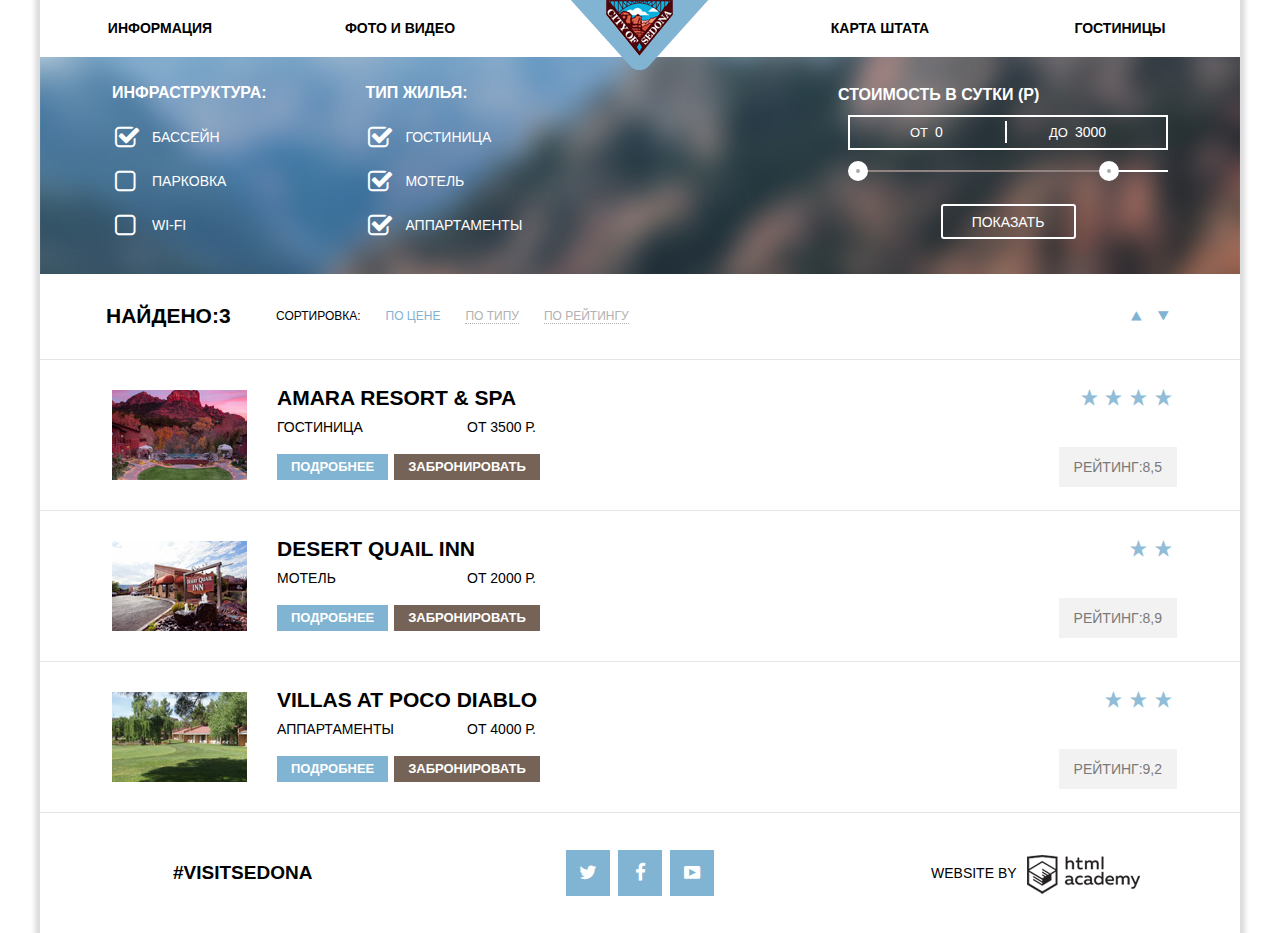
==== commit 88873e5f: "на проверку" ====
--- a/catalog.html
+++ b/catalog.html
@@ -10,7 +10,7 @@
 <!--<img class="check1" src="img/check2.jpg" width="1200" height="933" alt="Седона">-->
 <body>
   <header class="main-header">
-    <div class="header-logo"><a href="#"><img src="img/header-logo.png" width="138" height="70" alt="Седона"></a></div>
+    <div class="header-logo"><a href="index.html"><img src="img/header-logo.png" width="138" height="70" alt="Седона"></a></div>
     <nav class="main-navigation">
       <ul class="main-menu">
         <li><a href="#">Информация</a></li>
--- a/css/style.css
+++ b/css/style.css
@@ -185,7 +185,6 @@
 
 
 .feature-column{
-	/*width: 25%;*/
 	width: 24%;
 	min-height: 218px;
 	display: block;
@@ -199,7 +198,6 @@
 	display: block;
 	float: left;
 	margin: 0;
-	/*margin-top: 5%;*/
 	margin-top: 5.5%;
 	min-height: 20%;
 }
@@ -217,7 +215,6 @@
 
 input[type=checkbox] + label:before{
 	content: "\2610";
-	/*margin-right: 20px;*/
 	margin-right: 14px;
 	font-weight: bold;
 	font-size: 26px;
@@ -243,7 +240,6 @@
 input[type=checkbox]:checked + label:before{
 	content: "\2611";
 	padding-left: 2px;
-	/*margin-right: 18px;*/
 	margin-right: 12px;
 	font-size: 26px;
 }
@@ -252,7 +248,6 @@
 	width: 234px;
 	min-height: 24%;
 	padding-top: 9.5%;
-	/*padding-top: 8%;*/
 }
 
 .cell-slider{
@@ -280,7 +275,7 @@
 
 .price-controls input{
 	border:none;
-	width: 20px;
+	width: 40px;
 	margin-left: 5px;
 	font-size: 14px;
 	color: white;
@@ -304,6 +299,11 @@
 	padding-left: 40px;
 	margin:0;
 	font-size: 13px;
+}
+
+.price-controls label:nth-child(1){
+	padding-left: 60px;
+	width: 95px;
 }
 
 .range-controls{
@@ -568,14 +568,12 @@
 	margin-top: 34px;
 	text-align: center;
 	color: #333333;
-	font-style: "PT Sans Narrow", "Arial",sans-serif;
 	font-size: 12.5px;
 
 }
 
 .main-feature h2{
 	margin-bottom: 27px;
-	font-style: "PT Sans Narrow", "Arial",sans-serif;
 	font-size: 19px;
 }
 
@@ -597,7 +595,6 @@
 	margin-top: 52px;
 	font-size: 21px;
 	line-height: 24px;
-	font-style: "PT Sans Narrow", "Arial",sans-serif;
 }
 
 .text-part p{
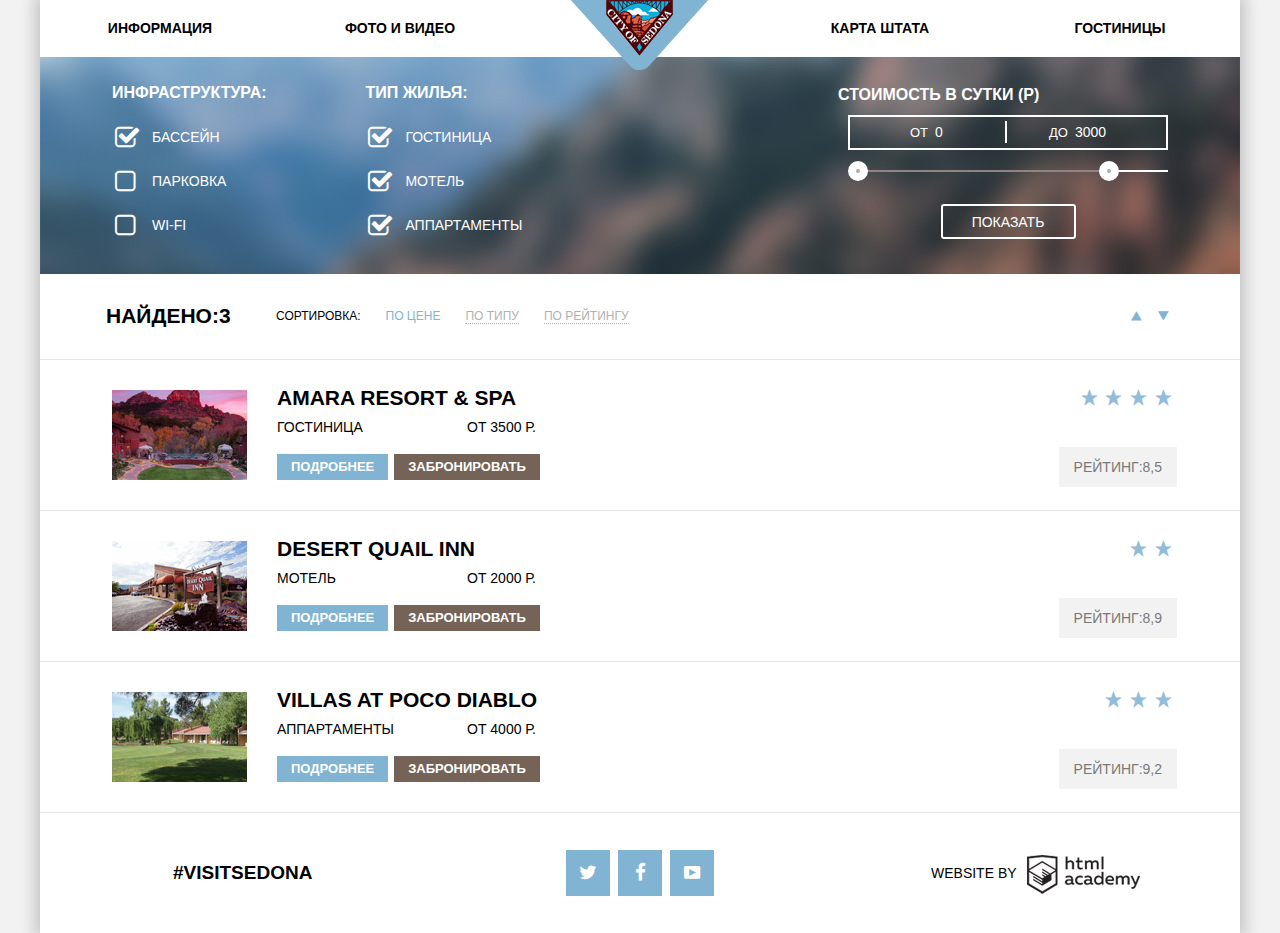
==== commit ea558408: "исправил замечания" ====
--- a/catalog.html
+++ b/catalog.html
@@ -1,163 +1,164 @@
 <!DOCTYPE html>
 <html lang="ru">
-<head>
-  <meta charset="UTF-8">
-  <title>HTML Academy: Седона</title>
-  <link href='https://fonts.googleapis.com/css?family=PT+Sans:400,700&subset=latin,cyrillic' rel='stylesheet' type='text/css'>
-  <link rel="stylesheet" href="css/normalize.css">
-  <link href="css/style.css" rel="stylesheet">
-</head>
-<!--<img class="check1" src="img/check2.jpg" width="1200" height="933" alt="Седона">-->
-<body>
-  <header class="main-header">
-    <div class="header-logo"><a href="index.html"><img src="img/header-logo.png" width="138" height="70" alt="Седона"></a></div>
-    <nav class="main-navigation">
-      <ul class="main-menu">
-        <li><a href="#">Информация</a></li>
-        <li><a href="#">ФОТО И ВИДЕО</a></li>
-        <li><a href="#">КАРТА ШТАТА</a></li>
-        <li><a href="#">ГОСТИНИЦЫ</a></li>
-      </ul>
-    </nav>
-  </header>
+  <head>
+    <meta charset="UTF-8">
+    <title>HTML Academy: Седона</title>
+    <link href="https://fonts.googleapis.com/css?family=PT+Sans:400,700&subset=latin,cyrillic" rel="stylesheet" type="text/css">
+    <link rel="stylesheet" href="css/normalize.css">
+    <link href="css/style.css" rel="stylesheet">
+  </head>
+  <body>
+    <div class="main-container">
+      <header class="main-header">
+        <div class="header-logo"><a href="index.html"><img src="img/header-logo.png" width="138" height="70" alt="Седона"></a></div>
+        <nav class="main-navigation">
+          <ul class="main-menu">
+            <li><a href="#">Информация</a></li>
+            <li><a href="#">ФОТО И ВИДЕО</a></li>
+            <li><a href="#">КАРТА ШТАТА</a></li>
+            <li><a href="#">ГОСТИНИЦЫ</a></li>
+          </ul>
+        </nav>
+      </header>
 
-  <main>
+      <main>
 
-    <header class="choosing-features clearfix">
-      <div class="wrapper">
-        <form action="#" method="post">
-          <div class="feature-column clearfix">
-            <p>инфраструктура:</p>
-            <input type="checkbox" name="pool" id="pool-id" checked>
-            <label for="pool-id">бассейн</label>
-            <input type="checkbox" name="parking" id="parking-id">
-            <label for="parking-id">парковка</label>
-            <input type="checkbox" name="wi-fi" id="wi-fi-id">
-            <label for="wi-fi-id">wi-fi</label>
+        <header class="choosing-features clearfix">
+          <div class="wrapper">
+            <form action="#" method="post">
+              <div class="feature-column clearfix">
+                <p>инфраструктура:</p>
+                <input type="checkbox" name="pool" id="pool-id" checked>
+                <label for="pool-id">бассейн</label>
+                <input type="checkbox" name="parking" id="parking-id">
+                <label for="parking-id">парковка</label>
+                <input type="checkbox" name="wi-fi" id="wi-fi-id">
+                <label for="wi-fi-id">wi-fi</label>
+              </div>
+              <div class="feature-column clearfix">
+                <p>тип жилья:</p>
+                <input type="checkbox" name="hotel" id="hotel-id" checked>
+                <label for="hotel-id">гостиница</label>
+                <input type="checkbox" name="motel" id="motel-id" checked>
+                <label for="motel-id">мотель</label>
+                <input type="checkbox" name="appartaments" id="appartaments-id" checked>
+                <label for="appartaments-id">аппартаменты</label>
+              </div>
+              <div class="cell-slider">
+                <p>стоимость в сутки (р)</p>
+                <div class="price-controls clearfix">
+                  <label>от<input class="min-price" type="text" value="0"></label>
+                  <div class="vertical-bar"></div>
+                  <label>до<input class="max-price" type="text" value="3000"></label>
+                </div>
+                <div class="range-controls">
+                  <div class="scale">
+                    <div class="bar"></div>
+                  </div>
+                  <div class="toggle min-toggle"></div>
+                  <div class="toggle max-toggle"></div>
+                </div>
+                <input type="submit" value="показать">
+              </div>
+            </form>
           </div>
-          <div class="feature-column clearfix">
-            <p>тип жилья:</p>
-            <input type="checkbox" name="hotel" id="hotel-id" checked>
-            <label for="hotel-id">гостиница</label>
-            <input type="checkbox" name="motel" id="motel-id" checked>
-            <label for="motel-id">мотель</label>
-            <input type="checkbox" name="appartaments" id="appartaments-id" checked>
-            <label for="appartaments-id">аппартаменты</label>
-          </div>
-          <div class="cell-slider">
-            <p>стоимость в сутки (р)</p>
-            <div class="price-controls clearfix">
-              <label>от<input class="min-price" type="text" value="0"></label>
-              <div class="vertical-bar"></div>
-              <label>до<input class="max-price" type="text" value="3000"></label>
-            </div>
-            <div class="range-controls">
-              <div class="scale">
-                <div class="bar"></div>
-              </div>
-              <div class="toggle min-toggle"></div>
-              <div class="toggle max-toggle"></div>
-            </div>
-            <input type="submit" value="показать">
-          </div>
-        </form>
-      </div>
-    </header>
+        </header>
 
-    <div class="search">
-      <div class="search-bar">
-        <h2>найдено:3</h2>
-          <ul>
-            <li>сортировка:</li>
-            <li><a href="#"  class="disabled">по цене</a></li>
-            <li><a href="#">по типу</a></li>
-            <li><a href="#">по рейтингу</a></li>
-          </ul>
-        <div class="columns">
-          <div class="column column-top"><a href="#"><span class="icon-up-dir"></span></a></div>
-          <div class="column column-bottom"><a href="#"><span class="icon-down-dir"></span></a></div>
-        </div>
-      </div>
-      <div class="rating-box">
-        <div class="features-box clearfix">
-          <div class="hotel-photo"><img src="img/amara-resort.jpg" width="135" height="90" alt="Седона"></div>
-          <div class="reserve-column">
-            <a href="#" class="hotel">amara resort & spa</a>
-            <span>гостиница</span>
-            <span>от 3500 р.</span>
-            <div class="reserve-block">
-              <a class="button feature-button" href="#">подробнее</a>
-              <a class="button reserve-button" href="#">забронировать</a>
+        <div class="search">
+          <div class="search-bar">
+            <h2>найдено:3</h2>
+              <ul>
+                <li>сортировка:</li>
+                <li><a href="#"  class="disabled">по цене</a></li>
+                <li><a href="#">по типу</a></li>
+                <li><a href="#">по рейтингу</a></li>
+              </ul>
+            <div class="columns">
+              <div class="column column-top"><a href="#"><span class="icon-up-dir"></span></a></div>
+              <div class="column column-bottom"><a href="#"><span class="icon-down-dir"></span></a></div>
             </div>
           </div>
-          <div class="right-column">
-            <div class="stars">
-              <span class="icon-star"></span>
-              <span class="icon-star"></span>
-              <span class="icon-star"></span>
-              <span class="icon-star"></span>
+          <div class="rating-box">
+            <div class="features-box clearfix">
+              <div class="hotel-photo"><img src="img/amara-resort.jpg" width="135" height="90" alt="Седона"></div>
+              <div class="reserve-column">
+                <a href="#" class="hotel">amara resort & spa</a>
+                <span>гостиница</span>
+                <span>от 3500 р.</span>
+                <div class="reserve-block">
+                  <a class="button feature-button" href="#">подробнее</a>
+                  <a class="button reserve-button" href="#">забронировать</a>
+                </div>
+              </div>
+              <div class="right-column">
+                <div class="stars">
+                  <span class="icon-star"></span>
+                  <span class="icon-star"></span>
+                  <span class="icon-star"></span>
+                  <span class="icon-star"></span>
+                </div>
+                <div class="rating">рейтинг:8,5</div>
+              </div>
             </div>
-            <div class="rating">рейтинг:8,5</div>
+            <div class="features-box clearfix">
+              <div class="hotel-photo"><img src="img/desert-quail.jpg" width="135" height="90" alt="Седона"></div>
+              <div class="reserve-column">
+                <a href="#" class="hotel">desert quail inn</a>
+                <span>мотель</span>
+                <span>от 2000 р.</span>
+                <div class="reserve-block">
+                  <a class="button feature-button" href="#">подробнее</a>
+                  <a class="button reserve-button" href="#">забронировать</a>
+                </div>
+              </div>
+              <div class="right-column">
+                <div class="stars">
+                  <span class="icon-star"></span>
+                  <span class="icon-star"></span>
+                </div>
+                <div class="rating">рейтинг:8,9</div>
+              </div>
+            </div>
+            <div class="features-box clearfix">
+              <div class="hotel-photo"><img src="img/villas.jpg" width="135" height="90" alt="Седона"></div>
+              <div class="reserve-column">
+                <a href="#" class="hotel">villas at poco diablo</a>
+                <span>аппартаменты</span>
+                <span>от 4000 р.</span>
+                <div class="reserve-block">
+                  <a class="button feature-button" href="#">подробнее</a>
+                  <a class="button reserve-button" href="#">забронировать</a>
+                </div>
+              </div>
+              <div class="right-column">
+                <div class="stars">
+                  <span class="icon-star"></span>
+                  <span class="icon-star"></span>
+                  <span class="icon-star"></span>
+                </div>
+                <div class="rating">рейтинг:9,2</div>
+              </div>
+            </div>
           </div>
         </div>
-        <div class="features-box clearfix">
-          <div class="hotel-photo"><img src="img/desert-quail.jpg" width="135" height="90" alt="Седона"></div>
-          <div class="reserve-column">
-            <a href="#" class="hotel">desert quail inn</a>
-            <span>мотель</span>
-            <span>от 2000 р.</span>
-            <div class="reserve-block">
-              <a class="button feature-button" href="#">подробнее</a>
-              <a class="button reserve-button" href="#">забронировать</a>
-            </div>
-          </div>
-          <div class="right-column">
-            <div class="stars">
-              <span class="icon-star"></span>
-              <span class="icon-star"></span>
-            </div>
-            <div class="rating">рейтинг:8,9</div>
-          </div>
+      </main>
+
+      <footer class="main-footer clearfix">
+        <div class="container catalog-cont">
+          <section class="footer-contacts">
+            <span>#VISITSEDONA</span>
+          </section>
+          <section class="footer-social">
+            <a class="social-btn social-btn-tv" href="#"><span class="icon-twitter"></span></a>
+            <a class="social-btn social-btn-fb" href="#"><span class="icon-facebook"></span></a>
+            <a class="social-btn social-btn-yt" href="#"><span class="icon-youtube"></span></a>
+          </section>
+          <section class="footer-logo">
+            <p>WEBSITE BY</p>
+            <a class="btn" href="https://htmlacademy.ru"><span class="sprite"></span></a>
+          </section>
         </div>
-        <div class="features-box clearfix">
-          <div class="hotel-photo"><img src="img/villas.jpg" width="135" height="90" alt="Седона"></div>
-          <div class="reserve-column">
-            <a href="#" class="hotel">villas at poco diablo</a>
-            <span>аппартаменты</span>
-            <span>от 4000 р.</span>
-            <div class="reserve-block">
-              <a class="button feature-button" href="#">подробнее</a>
-              <a class="button reserve-button" href="#">забронировать</a>
-            </div>
-          </div>
-          <div class="right-column">
-            <div class="stars">
-              <span class="icon-star"></span>
-              <span class="icon-star"></span>
-              <span class="icon-star"></span>
-            </div>
-            <div class="rating">рейтинг:9,2</div>
-          </div>
-        </div>
-      </div>
+      </footer>
     </div>
-  </main>
-
-  <footer class="main-footer clearfix">
-    <div class="container catalog-cont">
-        <section class="footer-contacts">
-          <span>#VISITSEDONA</span>
-        </section>
-        <section class="footer-social">
-          <a class="social-btn social-btn-tv" href="#"><span class="icon-twitter"></span></a>
-          <a class="social-btn social-btn-fb" href="#"><span class="icon-facebook"></span></a>
-          <a class="social-btn social-btn-yt" href="#"><span class="icon-youtube"></span></a>
-        </section>
-        <section class="footer-logo">
-          <p>WEBSITE BY</p>
-          <a class="btn" href="https://htmlacademy.ru"><span class="sprite"></span></a>
-        </section>
-    </div>
-  </footer>
-</body>
+  </body>
 </html>--- a/css/style.css
+++ b/css/style.css
@@ -4,44 +4,41 @@
 }
 
 body{
-	width: 1200px;
 	padding: 0px;
-	margin: 0 auto;
+	margin: 0px;
 	font-family: "PTSans", "Arial",sans-serif;
 	font-size: 14px;
 	color: #000000;
 	line-height: 26px;
-	box-shadow: 0 0 5px 5px #dbdbdb;
-	position:relative;
+	background: #f2f2f2;
 }
 
 @font-face {
-  font-weight: normal;
-  font-style: normal;
-
-  font-family: "symbols-sedona";
-  src: url("../fonts/symbols-sedona.woff") format("woff"),
-       url("../fonts/symbols-sedona.woff2") format("woff2");
-}
-
+	font-weight: normal;
+	font-style: normal;
+
+	font-family: "symbols-sedona";
+	src: url("../fonts/symbols-sedona.woff") format("woff"),
+    	url("../fonts/symbols-sedona.woff2") format("woff2");
+}
 
 [class^="icon-"]::before,
 [class*=" icon-"]::before {
-  display: inline-block;
-  width: 1em;
-  margin-right: 0.2em;
-  margin-left: 0.2em;
-
-  font-weight: normal;
-  line-height: 1em;
-  font-family: "symbols-sedona";
-  text-align: center;
-  text-transform: none;
-  text-decoration: inherit;
-  font-style: normal;
-  font-variant: normal;
-
-  speak: none;
+	display: inline-block;
+	width: 1em;
+	margin-right: 0.2em;
+	margin-left: 0.2em;
+
+	font-weight: normal;
+	line-height: 1em;
+	font-family: "symbols-sedona";
+	text-align: center;
+	text-transform: none;
+	text-decoration: inherit;
+	font-style: normal;
+	font-variant: normal;
+
+	speak: none;
 }
 
 .icon-facebook::before { content: "\66"; } /* "f" */
@@ -56,8 +53,8 @@
 .icon-minus::before { content: "\e802"; } /* "" */
 .icon-youtube::before { content: "\f39e"; } /* "" */
 
-.check1{
-	z-index:300;
+.check1 {
+	z-index: 300;
 	position: absolute;
 	opacity: 0.5;
 }
@@ -85,18 +82,19 @@
 	height: auto;
 }
 
-.clearfix::after{
+.clearfix::after {
 	content: "";
 	display: block;
 	clear: both;
 }
 
-.main-header{
+.main-header {
 	width:1200px;
 	margin: 0 auto;
-}
-
-.main-navigation{
+	background: white;
+}
+
+.main-navigation {
 	min-height: 56px;
 }
 
@@ -106,7 +104,7 @@
 	padding: 0;
 }
 
-.main-menu li{
+.main-menu li {
 	float: left;
 	width: 20%;
 	text-align: center;
@@ -120,10 +118,10 @@
 	padding-top: 15px;
 	padding-bottom: 15px;
 	display: block;
-	color:black;
-	text-decoration:none;
-	font-weight: bold;
-	text-transform:uppercase;
+	color: black;
+	text-decoration: none;
+	font-weight: bold;
+	text-transform: uppercase;
 }
 
 .main-menu  a:hover{
@@ -133,23 +131,34 @@
 .header-logo{
 	position: absolute;
 	width: 138px;
-	left:50%;
-	margin-left:-69px; 
-	z-index:200;
+	left: 50%;
+	margin-left: -69px; 
+	z-index: 200;
 }
 
 .poster{ 
-	z-index:100;
+	z-index: 100;
 	width: 1200px;
 	min-height: 432px;
-	background-image: url("../img/rectposter.jpg"); 
+	background: gray url("../img/rectposter.jpg");
+	background-size: cover;
 	padding-top: 76px;
+	position: relative;
+}
+
+.poster:after {
+	content: "";
+	display: block;
+	width: 100%;
+	height: 57px;
+	background: url("../img/tryangle-layer.png") no-repeat;
+	position: absolute;
+	bottom: 0;
 }
 
 .tryangle-layer{
 	margin-top: 23px;
-
-	z-index:200;
+	z-index: 200;
 }
 
 .welgorg-post{
@@ -169,7 +178,7 @@
 .choosing-features{
 	width: 1200px;
 	min-height: 220px;
-	margin: 0px;
+	margin: 0;
 	background-image: url("../img/choose-photo.jpg");
 	display: block;
 }
@@ -177,7 +186,7 @@
 .choosing-features p{
 	display: block;
 	float: left;
-	margin:0%;
+	margin: 0;
 	vertical-align: middle;
 	font-weight: bold;
 	font-size: 16px;
@@ -188,13 +197,13 @@
 	width: 24%;
 	min-height: 218px;
 	display: block;
-	float:left;
-	color:white;
-	text-transform:uppercase;
+	float: left;
+	color: white;
+	text-transform: uppercase;
 }
 
 .feature-column label{
-	width:100%;
+	width: 100%;
 	display: block;
 	float: left;
 	margin: 0;
@@ -206,7 +215,7 @@
 
 .feature-column input{
  	margin-right: 21px;
-
+	border: none;
 }
 
 input[type=checkbox] {
@@ -219,7 +228,7 @@
 	font-weight: bold;
 	font-size: 26px;
 	position: relative;
-	top:5px;
+	top: 5px;
 
 	display: inline-block;
 	width: 1em;
@@ -254,8 +263,8 @@
 	width: 320px;
 	display: block;
 	float: right;
-	color:white;
-	text-transform:uppercase;
+	color: white;
+	text-transform: uppercase;
 }
 
 .cell-slider p{
@@ -266,15 +275,13 @@
 }
 
 .price-controls{
-	border:2px solid white;
-	padding: 0px;
+	border: 2px solid white;
+	padding: 0;
 	margin-top: 59px;
-	
-
 }
 
 .price-controls input{
-	border:none;
+	border: none;
 	width: 40px;
 	margin-left: 5px;
 	font-size: 14px;
@@ -297,7 +304,7 @@
 	padding-top: 3px;
 	padding-bottom: 2px;
 	padding-left: 40px;
-	margin:0;
+	margin: 0;
 	font-size: 13px;
 }
 
@@ -325,11 +332,11 @@
 .toggle{
 	position: absolute;
 	top: 11px;
-	border:8px solid white;
+	border: 8px solid white;
 	background: #ababab;
 	border-radius: 50%;
 	width: 4px;
-	height:4px;
+	height: 4px;
 	cursor: pointer;
 }
 
@@ -338,17 +345,17 @@
 }
 
 .max-toggle{
-	right:49px;
+	right: 49px;
 }
 
 .cell-slider input[type="submit"]{
-	border:2px solid white;
+	border: 2px solid white;
 	border-radius: 3px;
 	width: 135px;
 	height: 35px;
 	background: none;
-	color:white;
-	text-transform:uppercase; 
+	color: white;
+	text-transform: uppercase; 
 	display: block;
 	margin: 0 auto;
 	margin-top: 12px;
@@ -367,7 +374,7 @@
 .search-bar{
 	width: 1134px;
 	min-height: 56px;
-	text-transform:uppercase;
+	text-transform: uppercase;
 	padding-top: 27px;
 	padding-left: 66px;
 	margin-top: 0;
@@ -375,48 +382,46 @@
 
 .search-bar h2{
 	width: 120px;
-	float:left;
-	margin:0;
+	float: left;
+	margin: 0;
 	margin-right: 50px;
-
 }
 
 .search-bar ul{
 	list-style: none;
 	margin: 0;
 	padding-top: 0px;
-
 }
 
 .search-bar li{
-	float:left;
+	float: left;
 	font-size: 12px;
 	text-align: right;
 	position: relative;
 	margin-right: 25px;
 }
 
-.search-bar li a{
+.search-bar a{
 	color: #b1b1b1;
 	text-decoration: none;
 	border-bottom: 1px dotted #b1b1b1;
 }
 
-.search-bar li a:hover{
-	color:#81b3d2;
+.search-bar a:hover{
+	color: #81b3d2;
 	border-bottom: 1px dotted #81b3d2;
 }
 
-.search-bar li a:active{
-	color:#000000;
-	border-bottom:none;
+.search-bar-item a:active{
+	color: #000000;
+	border-bottom: none;
 }
 
 .search-bar li .disabled,
 .search-bar li .disabled:hover,
 .search-bar li .disabled:active{
 	color: #81b3d2;
-	border:none;
+	border: none;
 
 }
 .columns{
@@ -425,18 +430,20 @@
 }
  
 .column{
- 	display: inline-block;
- 	font-size: 23px;
- 	color: #81b3d2;
- 	margin-right: -9px;
+	display: inline-block;
+	font-size: 23px;
+	color: #81b3d2;
+	margin-right: -9px;
 }
 
 .column a{
-  	color: #81b3d2;
+	color: #81b3d2;
+	border: none;
 }
 
 .column a:hover{
-  	color: #000000;
+	color: #000000;
+	border: none;
 }
 
 
@@ -450,7 +457,7 @@
 }
 
 .hotel-photo{
-	width:135px;
+	widows: 135px;
 	margin-left: 72px;
 	padding-top: 30px;
 	float: left;
@@ -463,14 +470,14 @@
 	padding-top: 25px;
 	margin-left: 30px;
 	font-size: 14px;
-	text-transform:uppercase;
+	text-transform: uppercase;
 }
 
 .reserve-column a{
 	display: block;
 	font-size: 21px;
 	font-weight: bold;
-	text-transform:uppercase;
+	text-transform: uppercase;
 	text-decoration: none;
 	color: #000000;
 	margin-bottom: 3px;
@@ -478,11 +485,11 @@
 }
 
 .reserve-column a:first-child:hover{
-	color:#c4dcea;
+	color: #c4dcea;
 }
 
 .reserve-column a:first-child:active{
-	color:#b2b2b2;
+	color: #b2b2b2;
 }
 
 .reserve-column span:nth-child(3) {
@@ -497,9 +504,9 @@
 .reserve-column .button{
 	display: inline-block;
 	min-width: 0;
-	padding: 0px 14px;
+	padding: 0 14px;
 	color: white;
-	text-transform:uppercase;
+	text-transform: uppercase;
 	font-size: 13px;
 	font-weight: bold;
 	text-decoration: none;
@@ -537,12 +544,12 @@
 	float: right;
 	min-height: 120px;
 	margin-right: 63px;
-	text-transform:uppercase;
+	text-transform: uppercase;
 }
 
 .stars{
 	margin-top: 25px;
-	float:right;
+	float: right;
 	color: #92bdd8;
 	font-size: 19px;
 }
@@ -557,8 +564,8 @@
 	margin-bottom: 0px;
 	text-align: center;
 	margin-top: 36px;
-	color:#797979;
-	float:right;
+	color: #797979;
+	float: right;
 }
 
 .main-feature{
@@ -569,7 +576,7 @@
 	text-align: center;
 	color: #333333;
 	font-size: 12.5px;
-
+	background: white;
 }
 
 .main-feature h2{
@@ -615,8 +622,8 @@
 }
 
 .feature-view{
-	background-color:#81b3d2;
-	margin:0px;
+	background-color: #81b3d2;
+	margin: 0;
 }
 
 .feature{
@@ -689,13 +696,13 @@
 	width: 458px;
 	min-height: 100px;
 	height: 290px;
-	background-color:#ffffff;
+	background-color: #ffffff;
 	color: #000000;
 	font-weight: bold;
 	padding: 55px;
-	position:absolute;
-	top:2167px;
-	left:50%;
+	position: absolute;
+	top: 100%;
+	left: 50%;
 	margin-left: -284px;
 	box-shadow: 0 5px 10px 5px #ededed;
 }
@@ -709,11 +716,9 @@
 	color: #ffffff;
 	font-weight: bold;
 	font-size: 19px;
- 	cursor: pointer;
-	position: absolute;
-	top: -84px;
-	right: 0;
-	border:none;
+	cursor: pointer;
+	border: none;
+	margin-top: 50px;
 }
 
 .modal-content input[type="text"]{
@@ -743,7 +748,7 @@
 
 .modal-content label{
 	position: relative;
-	top:7px;
+	top: 7px;
 	border: none;
 }
 
@@ -757,27 +762,26 @@
 	display: block;
 	position: absolute;
 	right: 7px;
-	top:10px;
-	color:#c2c2c2;
-	cursor:pointer;
+	top: 10px;
+	color: #c2c2c2;
+	cursor: pointer;
 	font-size: 20px;
 }
 
 .icon-calendar:hover,
 .clients-number button:hover{
-	color:#111111;
+	color: #111111;
 }
 
 .icon-calendar:active,
 .clients-number button:active{
-	color:#81b3d2;
+	color: #81b3d2;
 }
 
 .number-box{
-
 	margin-bottom: 55px;
 	width: 50%;
-	float:left;	
+	float: left;	
 }
 
 .clients-number{
@@ -788,23 +792,22 @@
 
 .clients-number button{
 	float: right;
-	background-color:#f2f2f2;
+	background-color: #f2f2f2;
 	border: none;
 	min-height: 37px;
 	font-weight: bold;
-	text-transform:uppercase;
+	text-transform: uppercase;
 	width: 40%;
 	text-align: center;
 	padding: 0;
-	color:#c2c2c2;
+	color: #c2c2c2;
 }
 
  .number-box input[type="text"]{
-	min-width: 0px;
+	min-width: 0;
 	width: 20%;
 	text-align: center;
-	padding:0;
-
+	padding: 0;
 }
 
 .number-box label{
@@ -817,7 +820,7 @@
 
 form .number-box:nth-child(4) label{
 	margin-right: 30px;
-	padding-left:18%;
+	padding-left: 18%;
 }
 
 .modal-content input[type="submit"]{
@@ -825,7 +828,7 @@
 	min-height: 56px;
 	background-color:#81b3d2;
 	margin: 0 auto;
-	border:none;
+	border: none;
 	margin-bottom: 52px;
 	color: #ffffff;
 	font-weight: bold;
@@ -847,14 +850,14 @@
 	width: 1200px;
 	display: block;
 	position: absolute;
-	top:-120px;
+	top: -120px;
 	background-color: rgba(251, 249, 239, 0.9);
 }
 
 .catalog-cont{
 	position: relative;
-	top:0px;	
-	background:none;
+	top: 0;	
+	background: none;
 }
 
 .main-footer{
@@ -867,7 +870,7 @@
 	margin-right: 60px;
 	margin-left: 133px;
 	margin-top: 47px;
-	color:#000000;
+	color: #000000;
 	font-size: 19px;
 	font-weight: bold;
 	text-decoration: none;
@@ -903,7 +906,6 @@
 	background-image: url("../img/sprite/spritesedona.png");
 	background-repeat: no-repeat;
 	display: block;
-
 	width: 113px;
 	height: 39px;
 	background-position: -10px -10px;
@@ -927,7 +929,6 @@
 	color: #ffffff;
 	font-size: 19px;
 	padding-top: 10px;
-
 	vertical-align: middle;
 	text-decoration: none;
 	background: #81b3d2;
@@ -941,4 +942,17 @@
 .social-btn:hover:active{
 	background-color: #5496bd;
 	color: #88b6d1;
+}
+
+.main-feature-form {
+	position: relative;
+	padding-bottom: 0;
+}
+
+.main-container {
+	width: 1200px;
+	margin: 0 auto;
+	box-shadow: 0 0 15px 5px rgba(0, 1, 1, 0.2);
+	background: white;
+	position: relative;
 }